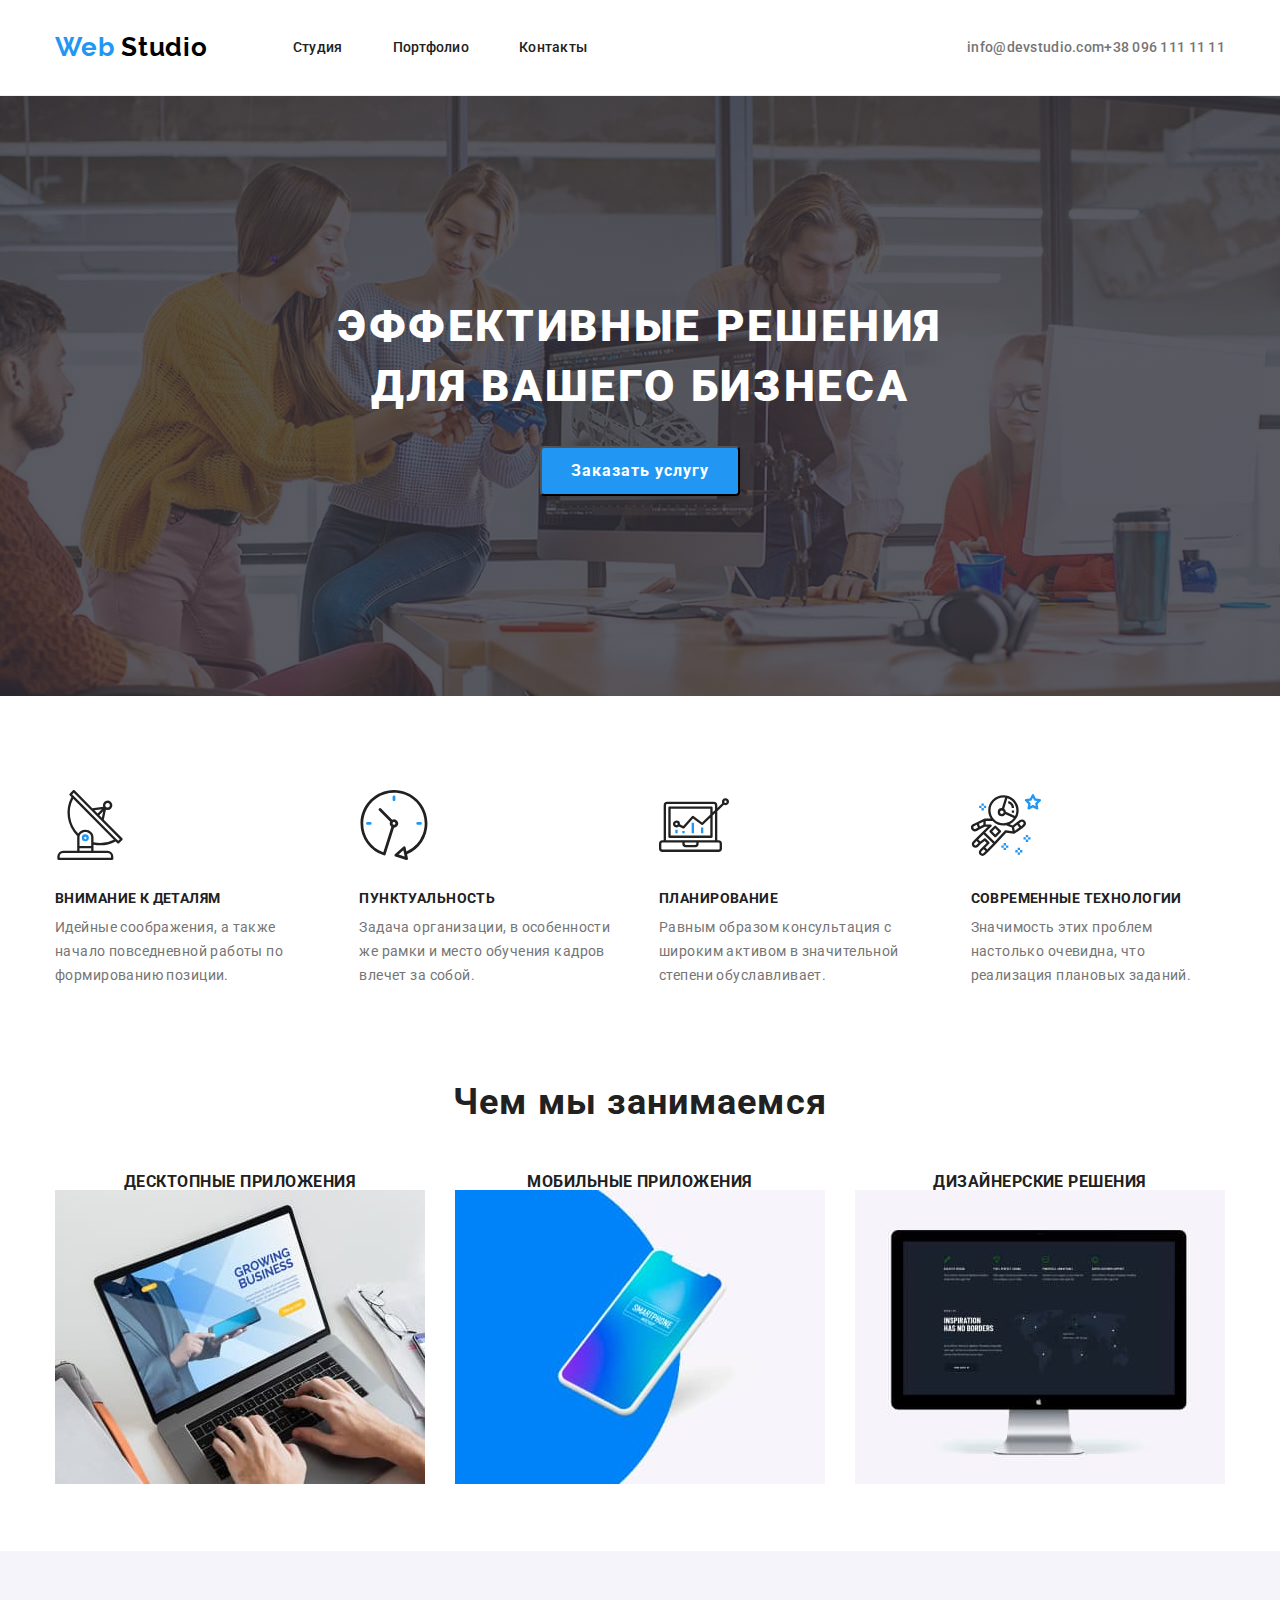
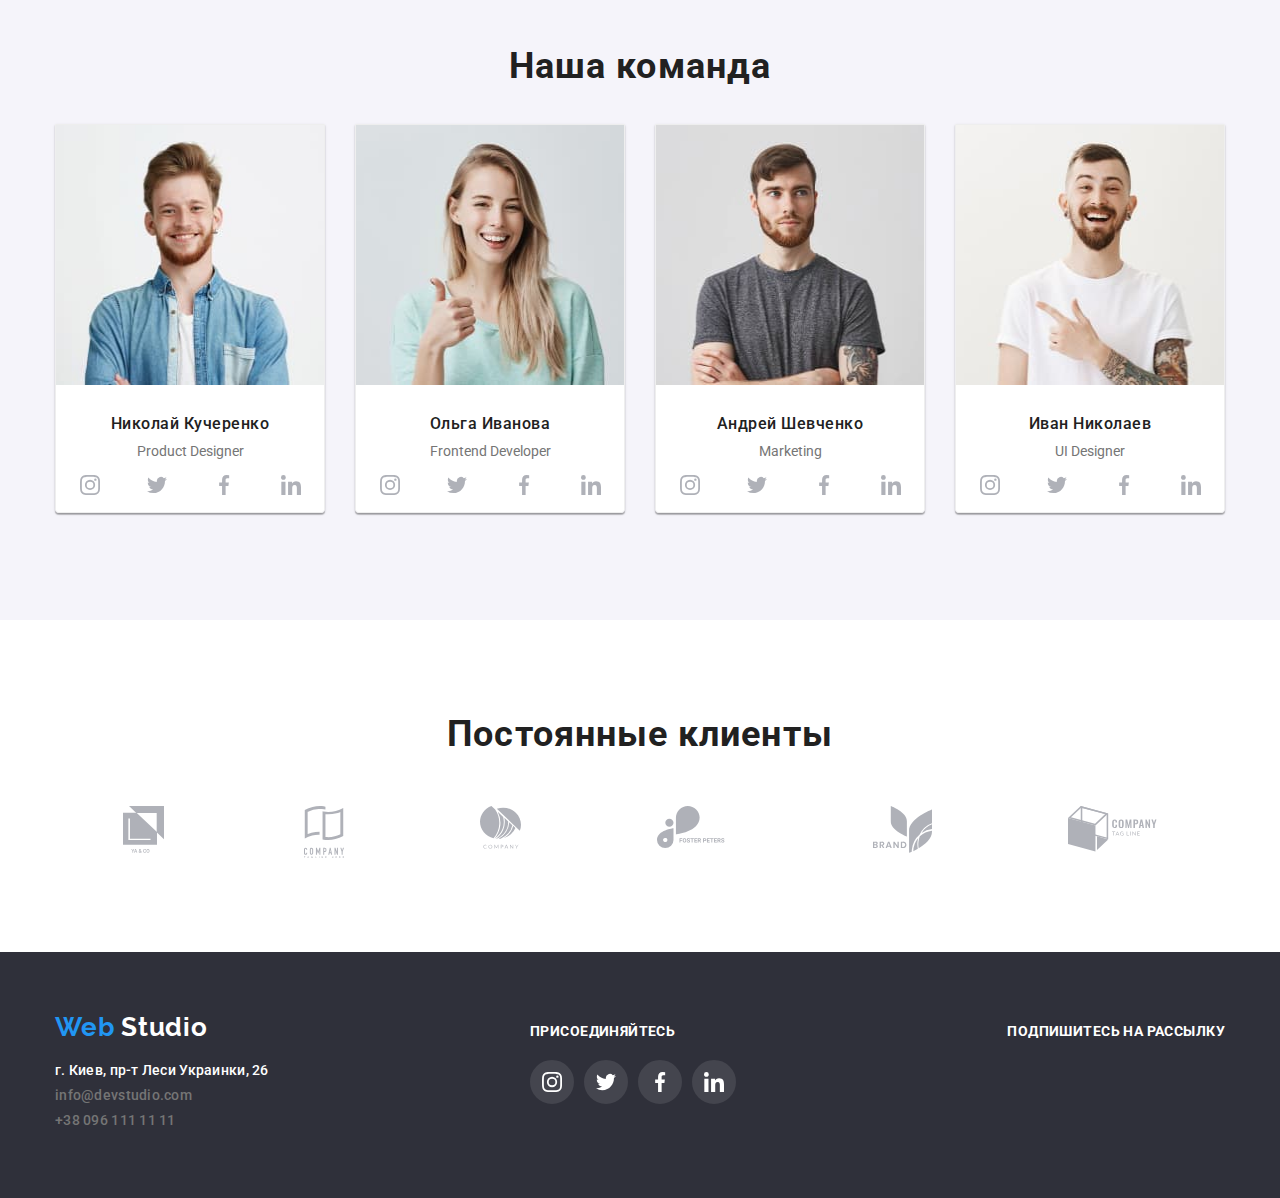
==== index.html @ 2ee42833 "оптимизация значков" ====
<!DOCTYPE html>
<html lang="ru">

<head>
    <meta charset="UTF-8">
    <meta name="viewport" content="width=device-width, initial-scale=1.0">
    <title>Web Studio</title>
    <link rel="stylesheet" href="./css/normalize.css">
    <link rel="stylesheet" href="./css/style.css">
    <link href="https://fonts.googleapis.com/css2?family=Roboto:wght@400;500;700&display=swap" rel="stylesheet">

</head>

<body>

    <!--Хедер-->
    <header class="header">
        <div class="container">
            <nav class="navigation">

                <a class="logo-link-header link" href="./index.html">Web<span class="logo-studio-header">
                        Studio</span></a>

                <ul class="navigation-list list">
                    <li class="navigation-list-item">
                        <a class="navigation-list-link link" href="">Студия</a>
                    </li>
                    <li class="navigation-list-item">
                        <a class="navigation-list-link link" href="./portfolio.html">Портфолио</a>
                    </li>
                    <li class="navigation-list-item">
                        <a class="navigation-list-link link" href="">Контакты</a>
                    </li>
                </ul>
            </nav>


            <div class="header-contacts">
                <address class="address">
                    <ul class="header-address list">
                        <li class="mail-link-block">
                            <a class="company-mail-header link" href="mailto:info@devstudio.com">info@devstudio.com
                            </a>
                        </li>
                        <li class="phone-link-block">
                            <a class="company-phone-header link" href="tel:+380961111111">+38 096 111 11 11
                            </a>
                        </li>
                    </ul>
                </address>
            </div>
        </div>
    </header>

    <main>

        <!--Герой-->
        <section class="hero">
            <div class="container">
                <h1 class="hero-title">Эффективные решения<br>для вашего бизнеса</h1>
                <div class="hero-button">
                    <button class="button">Заказать услугу</button>
                </div>
            </div>
        </section>

        <!--Преимущества-->
        <section class="advantages">
            <div class="container">
                <h2 hidden>Наши преимущества</h2>
                <ul class="advantages-list list">
                    <li class="advantages-list-item">
                        <img class="advantages-image" src="./images/icons/advantage-1.svg" alt="картинка 1">
                        <h3 class="advantage-name">Внимание к деталям</h3>
                        <p class="advantage-description">Идейные соображения, а также начало повседневной работы по
                            формированию позиции.</p>
                    </li>
                    <li class="advantages-list-item list">
                        <img class="advantages-image" src="./images/icons/advantage-2.svg" alt="картинка 2">
                        <h3 class="advantage-name">Пунктуальность</h3>
                        <p class="advantage-description">Задача организации, в особенности же рамки и место обучения
                            кадров влечет за собой.</p>
                    </li>
                    <li class="advantages-list-item list">
                        <img class="advantages-image" src="./images/icons/advantage-3.svg" alt="картинка 3">
                        <h3 class="advantage-name">Планирование</h3>
                        <p class="advantage-description">Равным образом консультация с широким активом в значительной
                            степени обуславливает.</p>
                    </li>
                    <li class="advantages-list-item list">
                        <img class="advantages-image" src="./images/icons/advantage-4.svg" alt="картинка 4">
                        <h3 class="advantage-name">Современные технологии</h3>
                        <p class="advantage-description">Значимость этих проблем настолько очевидна, что реализация
                            плановых заданий.</p>
                    </li>
                </ul>
            </div>

        </section>

        <!--Чем мы занимаемся-->
        <section class="activities">
            <div class="container">
                <h2 class="section-title">Чем мы занимаемся</h2>
                <ul class="activities-list list">
                    <li class="activities-list-item">
                        <h3 class="activities-list-item-name">Десктопные приложения</h3>
                        <img src="./images/activity-1.jpg" alt="Ноутбук" width="370" height="294">
                    </li>
                    <li class="activities-list-item">
                        <h3 class="activities-list-item-name">Мобильные приложения</h3>
                        <img src="./images/activity-2.jpg" alt="Смартфон" width="370" height="294">
                    </li>
                    <li class="activities-list-item">
                        <h3 class="activities-list-item-name">Дизайнерские решения</h3>
                        <img src="./images/activity-3.jpg" alt="Стационарный компьютер" width="370" height="294">
                    </li>
                </ul>
            </div>

        </section>

        <!--Наша команда-->
        <section class="team">
            <div class="container">
                <h2 class="section-title">Наша команда</h2>
                <ul class="team-members-list list">

                    <li class="team-member">
                        <div class="team-card-image">
                            <img class="team-member-image" src="./images/team-member-1.jpg" alt="фото члена команды"
                                width="270" height="260">
                        </div>
                        <div class="team-card-content">
                            <h3 class="team-member-name">Николай Кучеренко</h3>
                            <p class="team-member-position">Product Designer</p>
                            <ul class="team-member-social-links list">
                                <li class="team-member-social-links-item">
                                    <a href="" aria-label="Ссылка на профиль Инстаграм">
                                        <img class="team-member-social-link" src="./images/icons/instagram.svg"
                                            alt="Ссылка на профиль Инстаграм"></a>
                                </li>
                                <li class="team-member-social-links-item">
                                    <a href="" aria-label="Ссылка на профиль Твиттер">
                                        <img class="team-member-social-link" src="./images/icons/twitter.svg"
                                            alt="Ссылка на профиль Твиттер"></a>
                                </li>
                                <li class="team-member-social-links-item">
                                    <a href="" aria-label="Ссылка на профиль Фейсбук">
                                        <img class="team-member-social-link" src="./images/icons/facebook.svg"
                                            alt="Ссылка на профиль Фейсбук"></a>
                                </li>
                                <li class="team-member-social-links-item">
                                    <a href="" aria-label="Ссылка на профиль Линкедин">
                                        <img class="team-member-social-link" src="./images/icons/linkedin.svg"
                                            alt="Ссылка на профиль Линкедин"></a>
                                </li>
                            </ul>
                        </div>
                    </li>

                    <li class="team-member">
                        <div class="team-card-image">
                            <img class="team-member-image" src="./images/team-member-2.jpg" alt="фото члена команды"
                                width="270" height="260">
                        </div>
                        <div class="team-card-content">
                            <h3 class="team-member-name">Ольга Иванова</h3>
                            <p class="team-member-position">Frontend Developer</p>
                            <ul class="team-member-social-links list">
                                <li class="team-member-social-links-item">
                                    <a href="" aria-label="Ссылка на профиль Инстаграм">
                                        <img class="team-member-social-link" src="./images/icons/instagram.svg"
                                            alt="Ссылка на профиль Инстаграм"></a>
                                </li>
                                <li class="team-member-social-links-item">
                                    <a href="" aria-label="Ссылка на профиль Твиттер">
                                        <img class="team-member-social-link" src="./images/icons/twitter.svg"
                                            alt="Ссылка на профиль Твиттер"></a>
                                </li>
                                <li class="team-member-social-links-item">
                                    <a href="" aria-label="Ссылка на профиль Фейсбук">
                                        <img class="team-member-social-link" src="./images/icons/facebook.svg"
                                            alt="Ссылка на профиль Фейсбук"></a>
                                </li>
                                <li class="team-member-social-links-item">
                                    <a href="" aria-label="Ссылка на профиль Линкедин">
                                        <img class="team-member-social-link" src="./images/icons/linkedin.svg"
                                            alt="Ссылка на профиль Линкедин"></a>
                                </li>
                            </ul>
                        </div>
                    </li>

                    <li class="team-member">
                        <div class="team-card-image">
                            <img class="team-member-image" src="./images/team-member-3.jpg" alt="фото члена команды"
                                width="270" height="260">
                        </div>
                        <div class="team-card-content">
                            <h3 class="team-member-name">Андрей Шевченко</h3>
                            <p class="team-member-position">Marketing</p>
                            <ul class="team-member-social-links list">
                                <li class="team-member-social-links-item">
                                    <a href="" aria-label="Ссылка на профиль Инстаграм">
                                        <img class="team-member-social-link" src="./images/icons/instagram.svg"
                                            alt="Ссылка на профиль Инстаграм"></a>
                                </li>
                                <li class="team-member-social-links-item">
                                    <a href="" aria-label="Ссылка на профиль Твиттер">
                                        <img class="team-member-social-link" src="./images/icons/twitter.svg"
                                            alt="Ссылка на профиль Твиттер"></a>
                                </li>
                                <li class="team-member-social-links-item">
                                    <a href="" aria-label="Ссылка на профиль Фейсбук">
                                        <img class="team-member-social-link" src="./images/icons/facebook.svg"
                                            alt="Ссылка на профиль Фейсбук"></a>
                                </li>
                                <li class="team-member-social-links-item">
                                    <a href="" aria-label="Ссылка на профиль Линкедин">
                                        <img class="team-member-social-link" src="./images/icons/linkedin.svg"
                                            alt="Ссылка на профиль Линкедин"></a>
                                </li>
                            </ul>
                        </div>
                    </li>

                    <li class="team-member">
                        <div class="team-card-image">
                            <img class="team-member-image" src="./images/team-member-4.jpg" alt="фото члена команды"
                                width="270" height="260">
                        </div>
                        <div class="team-card-content">
                            <h3 class="team-member-name">Иван Николаев</h3>
                            <p class="team-member-position">UI Designer</p>
                            <ul class="team-member-social-links list">
                                <li class="team-member-social-links-item">
                                    <a class="team-member-social-link" href="" aria-label="Ссылка на профиль Инстаграм">
                                        <img src="./images/icons/instagram.svg" alt="Ссылка на профиль Инстаграм"></a>
                                </li>
                                <li class="team-member-social-links-item">
                                    <a class="team-member-social-link" href="" aria-label="Ссылка на профиль Твиттер">
                                        <img src="./images/icons/twitter.svg" alt="Ссылка на профиль Твиттер"></a>
                                </li>
                                <li class="team-member-social-links-item">
                                    <a class="team-member-social-link" href="" aria-label="Ссылка на профиль Фейсбук">
                                        <img src="./images/icons/facebook.svg" alt="Ссылка на профиль Фейсбук"></a>
                                </li>
                                <li class="team-member-social-links-item">
                                    <a class="team-member-social-link" href="" aria-label="Ссылка на профиль Линкедин">
                                        <img src="./images/icons/linkedin.svg" alt="Ссылка на профиль Линкедин"></a>
                                </li>
                            </ul>
                        </div>

                    </li>
                </ul>
            </div>

        </section>

        <!--Постоянные клиенты-->
        <section class="clients">
            <div class="container">
                <h2 class="section-title">Постоянные клиенты</h2>
                <ul class="clients-list list">
                    <li class="clients-list-item">
                        <a class="client-logo-link" href="" aria-label="логотип компании-клиента">
                            <img class="client-logo" src="./images/icons/logo-1.svg" alt="лого 1">
                        </a>
                    </li>
                    <li class="clients-list-item">
                        <a class="client-logo-link" href="" aria-label="логотип компании-клиента">
                            <img class="client-logo" src="./images/icons/logo-2.svg" alt="лого 2">
                        </a>
                    </li>
                    <li class="clients-list-item">
                        <a class="client-logo-link" href="" aria-label="логотип компании-клиента">
                            <img class="client-logo" src="./images/icons/logo-3.svg" alt="лого 3">
                        </a>
                    </li>
                    <li class="clients-list-item">
                        <a class="client-logo-link" href="" aria-label="логотип компании-клиента">
                            <img class="client-logo" src="./images/icons/logo-4.svg" alt="лого 4">
                        </a>
                    </li>
                    <li class="clients-list-item">
                        <a class="client-logo-link" href="" aria-label="логотип компании-клиента">
                            <img class="client-logo" src="./images/icons/logo-5.svg" alt="лого 5">
                        </a>
                    </li>
                    <li class="clients-list-item">
                        <a class="client-logo-link" href="" aria-label="логотип компании-клиента">
                            <img class="client-logo" src="./images/icons/logo-6.svg" alt="лого 6">
                        </a>
                    </li>
                </ul>
            </div>

        </section>

    </main>

    <footer>
        <!--Контакты-->
        <section class="footer">
            <div class="container">
                <h2 hidden>Контакты</h2>
                <div class="footer-contacts">
                    <a class="logo-link-footer link" href="./index.html">Web<span class="logo-studio-footer">
                            Studio</span></a>
                    <address class="address">
                        <ul class="list">
                            <li>
                                <a class="company-address link" href="https://goo.gl/maps/VdEKPKN24WeTXLv36"
                                    target="_blank">г. Киев, пр-т Леси Украинки, 26</a>
                            </li>
                            <li>
                                <a class="company-mail-footer link" href="mailto:info@devstudio.com">info@devstudio.com
                                </a>
                            </li>
                            <li>
                                <a class="company-phone-footer link" href="tel:+380961111111">+38 096 111 11 11
                                </a>
                            </li>
                        </ul>
                    </address>
                </div>

                <div class="footer-join">
                    <b class="join">Присоединяйтесь</b>
                    <ul class="join-links-list list">
                        <li class="join-links-item">
                            <a class="join-logo-link" href=""><img class="join-logo-image"
                                    src="./images/icons/instagram-footer.svg" alt="Ссылка на профиль Инстаграм"></a>
                        </li>
                        <li class="join-links-item">
                            <a class="join-logo-link" href=""><img class="join-logo-image"
                                    src="./images/icons/twitter-footer.svg" alt="Ссылка на профиль Твиттер"></a>
                        </li>
                        <li class="join-links-item">
                            <a class="join-logo-link" href=""><img class="join-logo-image"
                                    src="./images/icons/facebook-footer.svg" alt="Ссылка на профиль Фейсбук"></a>
                        </li>
                        <li class="join-links-item">
                            <a class="join-logo-link" href=""><img class="join-logo-image"
                                    src="./images/icons/linkedin-footer.svg" alt="Ссылка на профиль Линкедин"></a>
                        </li>
                    </ul>
                </div>

                <div class="footer-subscribe">
                    <b class="subscribe">Подпишитесь на рассылку</b>
                </div>
            </div>

        </section>
    </footer>

</body>

</html>
---- css/style.css ----
/*
цвет текста
color: #000000; черный для лого
color: #212121; почти черный
color: #FFFFFF; белый
color: #2196F3; голубой
color: #757575; серый

цвет фона
background: #FFFFFF; белый
background: #F5F4FA; серый
background: #2F303A; темный
*/
@font-face {
  font-family: 'Raleway';
  font-style: normal;
  font-weight: 700;
  src: local('Raleway Bold'), local('Raleway-Bold'),
       url('../fonts/raleway-v16-latin-700.woff2') format('woff2'), /* Chrome 26+, Opera 23+, Firefox 39+ */
       url('../fonts/raleway-v16-latin-700.woff') format('woff'); /* Chrome 6+, Firefox 3.6+, IE 9+, Safari 5.1+ */
}
:root {
    --main-font: "Roboto", sans-serif;
    --secondary-font: "Raleway", sans-serif;
    --section-title-color: #212121;
    --accent-color: #2196F3;
    --accent-text: #FFFFFF;
    --logo-studio-header: #000000;
    --description-text-color: #757575;
    --title-text-color: #212121;
    --background-dark-color: #2F303A;
    --background-grey-color: #F5F4FA;
}
body {
    background-color: #ffffff;
    font-family: var(--main-font);
    font-size: 14px;
}
.link {
    text-decoration: none;
}
.list {
    list-style: none;
    padding-left: 0;
    padding-right: 0;
}
.section-title { /*универсальный заголовок секции*/
    font-weight: 700;
    font-size: 36px;
    line-height: 1.16;
    text-align: center;
    letter-spacing: 0.03em;
    color: var(--section-title-color);
}
.container {
    width: 1170px;
    padding-left: 15px;
    padding-right: 15px;
    margin-left: auto;
    margin-right: auto;
}
ul, li, h1, h2, h3, h4, h5, h6, p {
    margin-top: 0;
    margin-bottom: 0;
}
img {
    display: block;
    max-width: 100%;
}

/*Хедер*/
.header {
    border-bottom: 1px solid #EEEEEE;
}
.logo-link-header {
    font-family: var(--secondary-font);
    font-weight: 700;
    font-size: 26px;
    line-height: 1.19;
    letter-spacing: 0.03em;
    color: var(--accent-color);

    margin-right: 85px;
}
.logo-studio-header {
    color: var(--logo-studio-header);
}
.company-mail-header,
.company-phone-header {
    font-weight: 500;
    font-size: 14px;
    font-style: normal;
    line-height: 1.14;
    letter-spacing: 0.02em;
    color: var(--description-text-color);
}
.header-address {
    display: flex;
}
.company-mail-header:hover, 
.company-mail-header:focus,
.company-phone-header:hover, 
.company-phone-header:focus {
    color: var(--accent-color);
}
.company-mail-header




.mail-link-block {
    margin-right: 31px;
}
.navigation-list-link {
    font-weight: 500;
    font-size: 14px;
    font-style: normal;
    line-height: 1.14;
    letter-spacing: 0.02em;
    color: var(--section-title-color);
}
.navigation-list-link:hover,
.navigation-list-link:focus {
    color: var(--accent-color);
}
.header .container {
    display: flex;
    align-items: center;
    justify-content: space-between;
}
.navigation-list {
    display: flex;
}
.navigation-list-item:not(:last-child) {
    margin-right: 50px;
}
.navigation {
    display: flex;
    align-items: center; 
}
.navigation a,
.header-address a {
    padding-top: 32px;
    padding-bottom: 32px;
}

/*Герой*/
.hero {
    /* outline: 1px solid #666; */

    background-image:
    linear-gradient(
        to bottom,
         rgba(47, 48, 58, 0.8),
         rgba(47, 48, 58, 0.8)
    ),
    url(../images/header-background.jpg);
    background-repeat: no-repeat;
    background-position: center;
    background-size: cover;
    /* max-width: 1600px; */
    padding-top: 200px;
    padding-bottom: 200px;

    text-align: center;
}
.hero-title {
    font-weight: 900;
    font-size: 44px;
    line-height: 60px;
    text-align: center;
    letter-spacing: 0.06em;
    text-transform: uppercase;
    color: var(--accent-text);
   
    margin-bottom: 30px;
}
.button {
    font-weight: 700;
    font-size: 16px;
    line-height: 1.87;
    letter-spacing: 0.06em;
    color: #FFFFFF;
    background-color: var(--accent-color);
    width: 200px;
    height: 50px;

    box-shadow: 0px 4px 4px rgba(0, 0, 0, 0.15);
    border-radius: 4px;
}

/*Преимущества*/
.advantages {
    /* outline: 1px solid #666; */

    padding-top: 94px;
    padding-bottom: 94px;
}
.advantage-name {
    font-weight: 700;
    font-size: 14px;
    line-height: 16px;
    letter-spacing: 0.03em;
    text-transform: uppercase;
    color: #212121;
}
.advantage-description {
    font-weight: 400;
    font-size: 14px;
    line-height: 1.71;
    letter-spacing: 0.03em;
    color: var(--description-text-color);
}
.advantages-list {
    display: flex;
    justify-content: center;
}
.advantages-list-item:not(:last-child) {
    margin-right: 30px;
}
.advantage-name {
    margin-top: 30px;
    margin-bottom: 10px;
}
.advantages-image {
    align-items: center;
}

/*Чем мы занимаемся*/
.activities {
    /* outline: 1px solid #666; */

    padding-top: 0;
    padding-bottom: 67px;
}
.activities-list {
    display: flex;
    justify-content: center;
}
.activities-list-item-name {
    font-weight: 700;
    font-size: 1.14;
    line-height: 16px;
    text-align: center;
    letter-spacing: 0.03em;
    text-transform: uppercase;
    color: #212121; /*изменить цвет потом*/
}
.activities .section-title {
    margin-bottom: 50px;
}
.activities-list-item:not(:last-child) {
    margin-right: 30px;
}

/*Наша команда*/
.team {
    background-color: var(--background-grey-color);

    padding-top: 94px;
    padding-bottom: 107px;
}
.team .section-title {
    font-weight: 700;
    font-size: 36px;
    line-height: 42px;
    text-align: center;
    letter-spacing: 0.03em;
    color: var(--title-text-color);

    margin-bottom: 37px;
}
.team-member {
    border: 1px solid #EEEEEE;
    border-bottom-right-radius: 4px;
    border-bottom-left-radius: 4px;
    overflow: hidden;
    box-shadow: 0px 2px 1px rgba(0, 0, 0, 0.2), 0px 1px 1px rgba(0, 0, 0, 0.14), 0px 1px 3px rgba(0, 0, 0, 0.12);
}
.team-card-content {
    background-color: #FFFFFF;
}
.team-member-name {
    font-weight: 500;
    font-size: 16px;
    line-height: 1.18;
    letter-spacing: 0.03em;
    color: var(--title-text-color);

    display: flex;
    justify-content: center;
}
.team-member-position {
    font-weight: 400;
    color: var(--description-text-color);
    margin-bottom: 16px;

    display: flex;
    justify-content: center;
}
.team-member-social-links {
    display: flex;
    justify-content: space-around;
    padding-bottom: 17px;
}
.team-member-social-link:hover,
.team-member-social-link:focus {
    color: var(--accent-color);
    /*почему не работает??*/
}
.team-members-list {
    display: flex;
    justify-content: center;
}
.team-member:not(:last-child) {
    margin-right: 30px;
}
.team-member-name {
    padding-top: 30px;
    margin-bottom: 10px;
}

/*Постоянные клиенты*/
.clients {
    padding-top: 94px;
    padding-bottom: 94px;
}
.clients-list {
    display: flex;
    justify-content: space-around;
}
.clients .section-title {
    margin-bottom: 50px;
}
.client-logo-link:hover,
.client-logo-link:focus {
    color: var(--accent-color);
} /*не работает*/

/*Контакты*/
.footer {
    padding-top: 60px;
    padding-bottom: 60px;
}
.company-address { /*адрес компании в футере*/
    font-weight: 500;
    font-size: 14px;
    font-style: normal;
    line-height: 1.14;
    letter-spacing: 0.02em;
    color: var(--accent-text);

    display: block;
    margin-bottom: 9px;
}
.company-mail-footer,
.company-phone-footer {
    font-weight: 500;
    font-size: 14px;
    font-style: normal;
    line-height: 1.14;
    letter-spacing: 0.02em;
    color: var(--description-text-color);

    display: block;
    margin-bottom: 9px;
}
.join,
.subscribe { /*присоединяйтесь, подпишитесь в футере*/
    font-weight: 700;
    font-size: 14px;
    line-height: 1.14;
    letter-spacing: 0.03em;
    text-transform: uppercase;
    color: var(--accent-text);

    display: block;
    margin-bottom: 20px;
}
.logo-link-footer { /*логотип в футере*/
    font-family: var(--secondary-font);
    font-weight: 700;
    font-size: 26px;
    line-height: 1.19;
    letter-spacing: 0.03em;
    color: var(--accent-color);

    display: block;
    margin-bottom: 20px;
}
.logo-studio-footer { /*белый цвет для слова studio*/
    color: #FFFFFF;
}
.footer .container {
    display: flex;
    align-items: baseline;
    justify-content: space-between;
}
.join-links-list {
    display: flex;
    justify-content: space-between;
}
.join-logo-image {
    color: var(-accent-text);

    margin-right: 10px;
}
.join-logo-link:not(last-child){
    margin-right: 10px;
}
.footer {
    background-color: var(--background-dark-color);
}












/*Портфолио*/
.portfolio {
    /* outline: 1px solid #666; */
    padding-top: 93px;
    padding-bottom: 94px;
}
.portfolio-button-list {
    display: flex;
    justify-content: center;

    margin-bottom: 50px;
}
.portfolio-button-list-item {
    font-weight: 500;
    font-size: 16px;
    line-height: 1.62;
    letter-spacing: 0.03em;
    color: var(--title-text-color);

    margin-right: 8px;
    outline: 2px black;
}
.portfolio-button-list-item:hover,
.portfolio-button-list-item:focus {
    color: var(--accent-text);
    background-color: var(--accent-color);
}
.portfolio-example-title {
    font-weight: 700;
    font-size: 18px;
    line-height: 2;
    letter-spacing: 0.06em;
    color: var(--title-text-color);
}
.portfolio-example-text {
    font-weight: 400;
    font-size: 16px;
    line-height: 30px;
    letter-spacing: 0.03em;
    color: var(--description-text-color);
}
.portfolio-example-list {
    display: flex;
    flex-wrap: wrap;
    justify-content: center;
}
.portfolio-example-list-item {
    margin-right: 30px;
    margin-bottom: 30px;
}
.portfolio-example-list-item:nth-child(3n) {
    margin-right: 0;
}
.portfolio-example-list-item:nth-child(n+6) {
    margin-bottom: 0;
}
.portfolio-card {
    border-top-right-radius: 5px;
    border-top-left-radius: 5px;
    overflow: hidden;
}
.portfolio-card-content {
    padding-top: 20px;
    padding-bottom: 20px;
    padding-left: 24px;
    padding-right: 24px;

    border: 1px solid #EEEEEE;
    border-bottom-right-radius: 5px;
    border-bottom-left-radius: 5px;
    overflow: hidden;
}
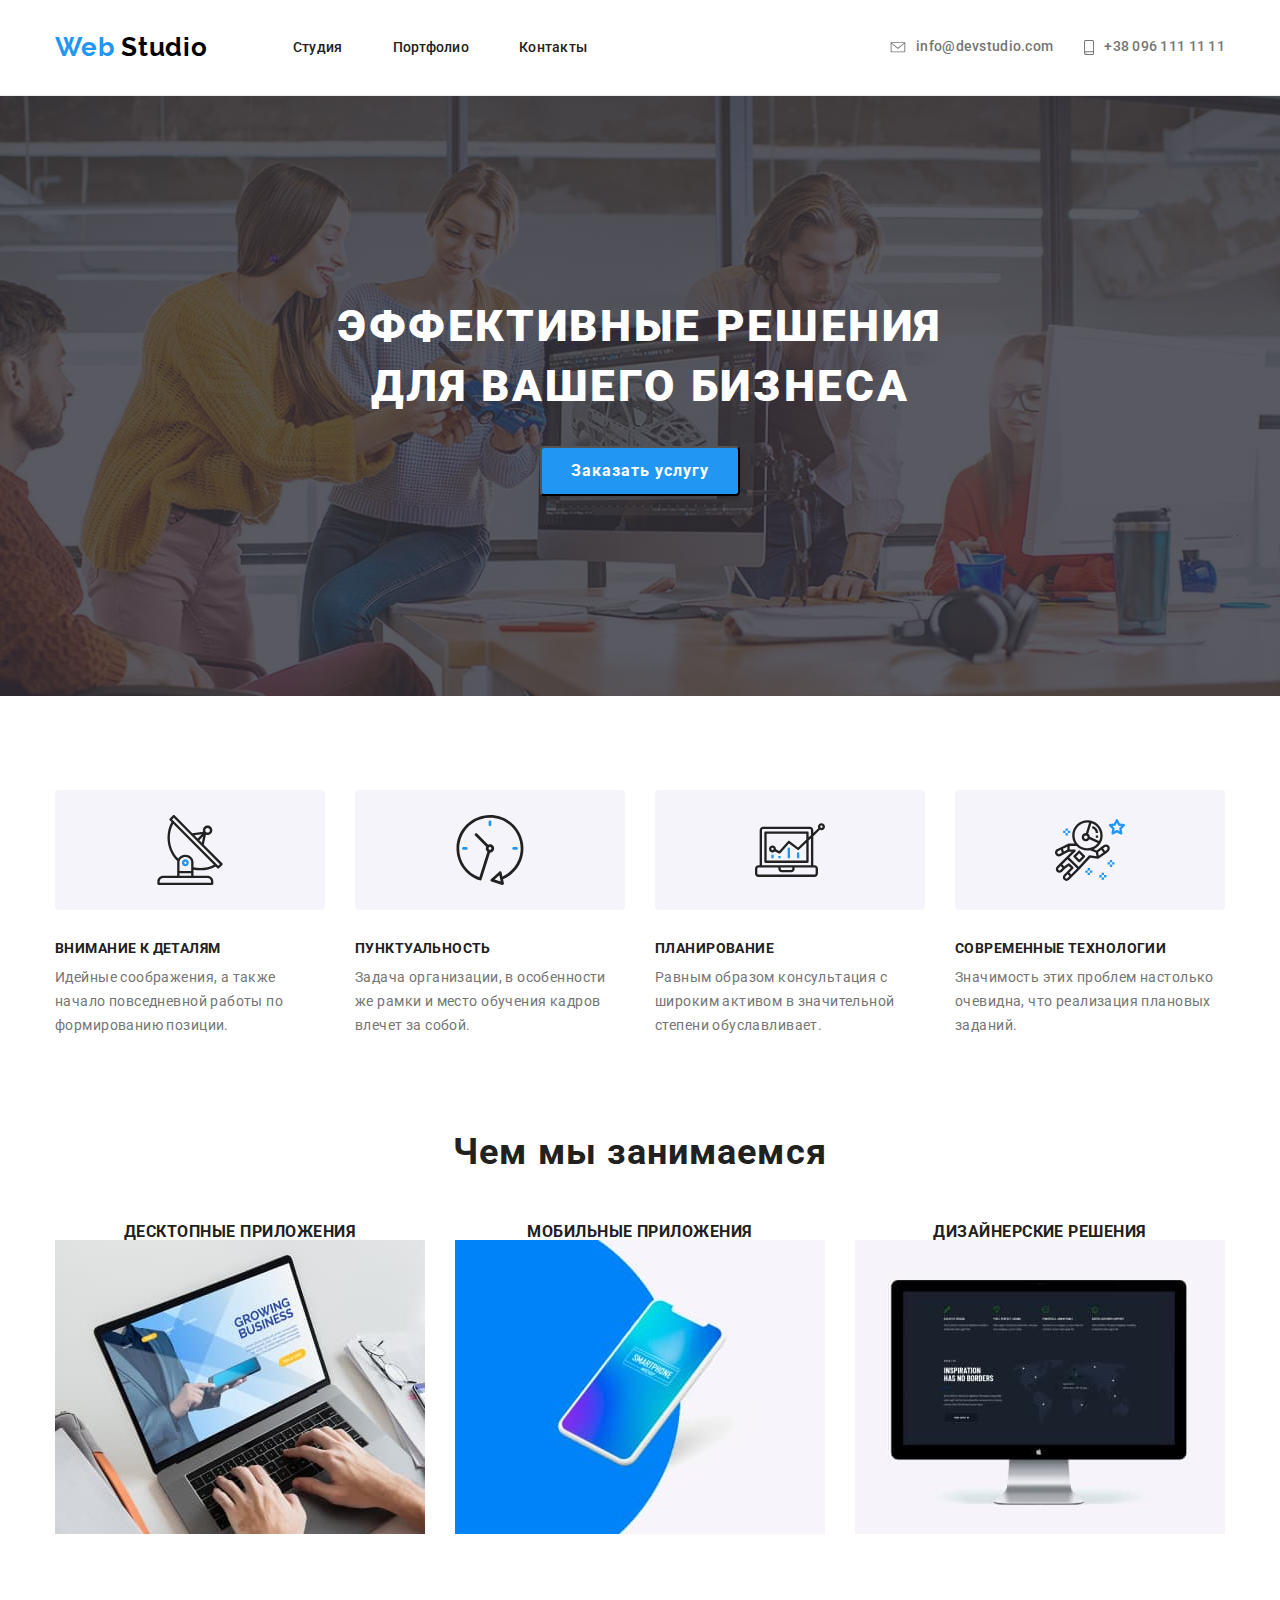
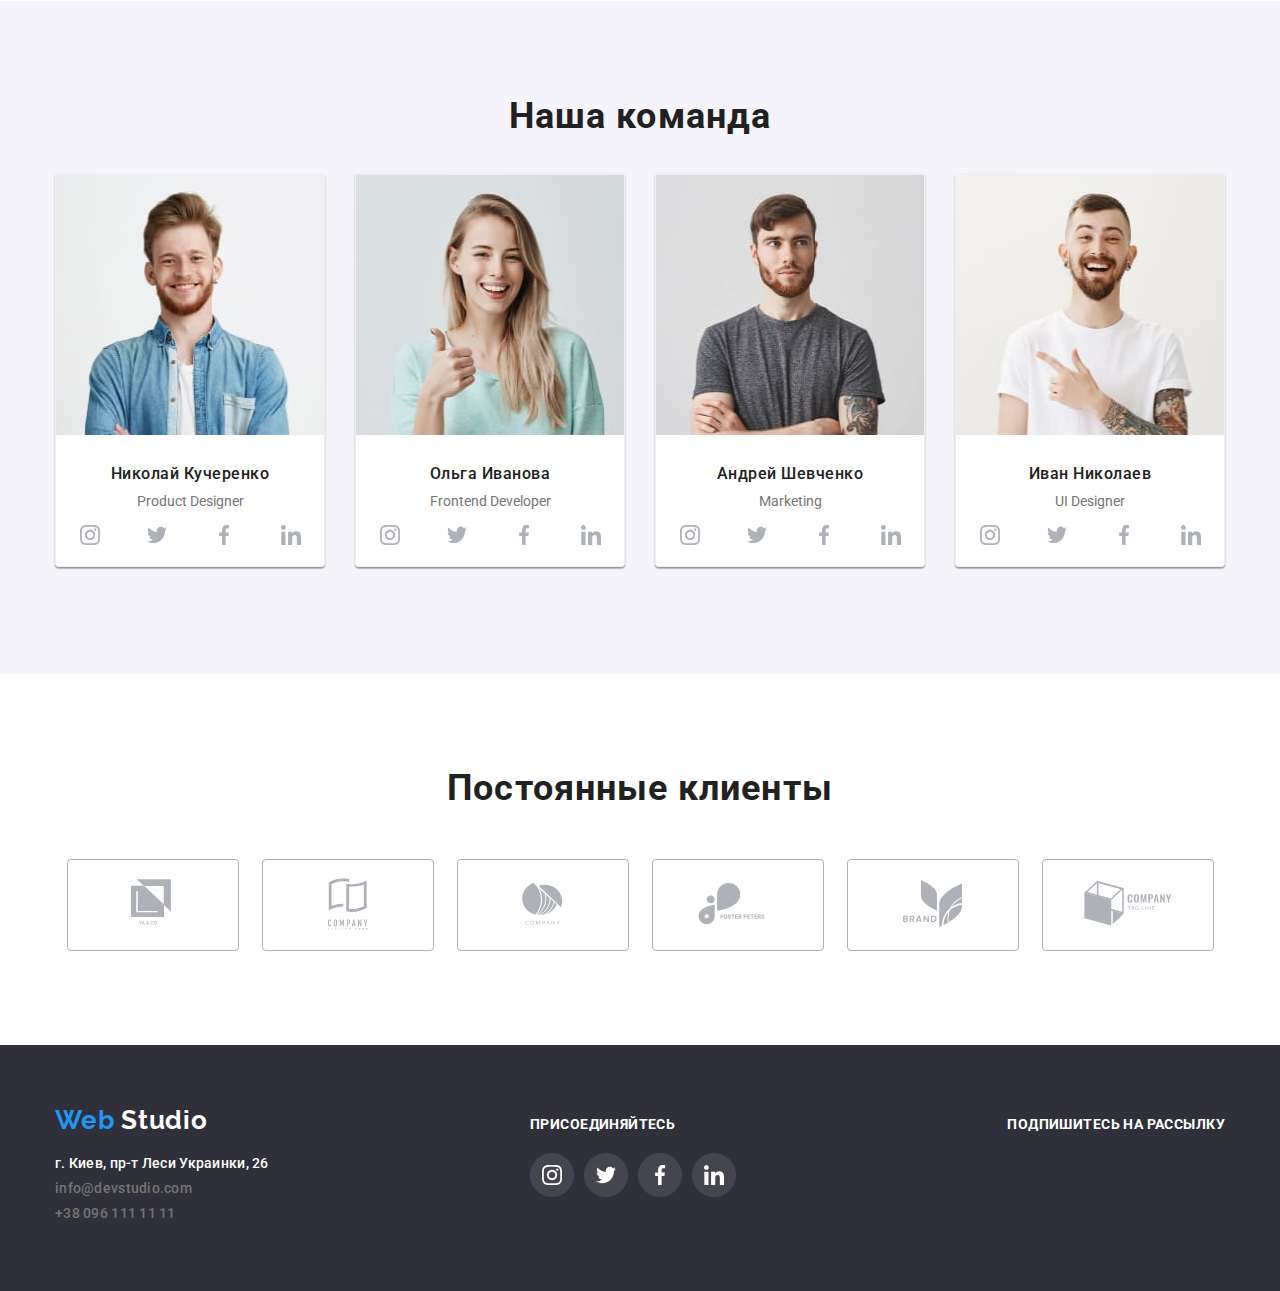
==== commit e313c380: "добавила svg иконки" ====
--- a/index.html
+++ b/index.html
@@ -2,361 +2,444 @@
 <html lang="ru">
 
 <head>
-    <meta charset="UTF-8">
-    <meta name="viewport" content="width=device-width, initial-scale=1.0">
-    <title>Web Studio</title>
-    <link rel="stylesheet" href="./css/normalize.css">
-    <link rel="stylesheet" href="./css/style.css">
-    <link href="https://fonts.googleapis.com/css2?family=Roboto:wght@400;500;700&display=swap" rel="stylesheet">
-
+  <meta charset="UTF-8" />
+  <meta name="viewport" content="width=device-width, initial-scale=1.0" />
+  <title>Web Studio</title>
+  <link rel="stylesheet" href="./css/normalize.css" />
+  <link rel="stylesheet" href="./css/style.css" />
+  <link href="https://fonts.googleapis.com/css2?family=Roboto:wght@400;500;700&display=swap" rel="stylesheet" />
 </head>
 
 <body>
-
-    <!--Хедер-->
-    <header class="header">
-        <div class="container">
-            <nav class="navigation">
-
-                <a class="logo-link-header link" href="./index.html">Web<span class="logo-studio-header">
-                        Studio</span></a>
-
-                <ul class="navigation-list list">
-                    <li class="navigation-list-item">
-                        <a class="navigation-list-link link" href="">Студия</a>
-                    </li>
-                    <li class="navigation-list-item">
-                        <a class="navigation-list-link link" href="./portfolio.html">Портфолио</a>
-                    </li>
-                    <li class="navigation-list-item">
-                        <a class="navigation-list-link link" href="">Контакты</a>
-                    </li>
-                </ul>
-            </nav>
-
-
-            <div class="header-contacts">
-                <address class="address">
-                    <ul class="header-address list">
-                        <li class="mail-link-block">
-                            <a class="company-mail-header link" href="mailto:info@devstudio.com">info@devstudio.com
-                            </a>
-                        </li>
-                        <li class="phone-link-block">
-                            <a class="company-phone-header link" href="tel:+380961111111">+38 096 111 11 11
-                            </a>
-                        </li>
-                    </ul>
-                </address>
-            </div>
+  <!--Хедер-->
+  <header class="header">
+    <div class="container">
+      <nav class="navigation">
+        <a class="logo-link-header link" href="./index.html">Web<span class="logo-studio-header"> Studio</span></a>
+
+        <ul class="navigation-list list">
+          <li class="navigation-list-item">
+            <a class="navigation-list-link link" href="">Студия</a>
+          </li>
+          <li class="navigation-list-item">
+            <a class="navigation-list-link link" href="./portfolio.html">Портфолио</a>
+          </li>
+          <li class="navigation-list-item">
+            <a class="navigation-list-link link" href="">Контакты</a>
+          </li>
+        </ul>
+      </nav>
+
+      <div class="header-contacts">
+        <address class="address">
+          <ul class="header-address list">
+            <li class="mail-link-block">
+              <a class="company-mail-header link" href="mailto:info@devstudio.com">
+                <svg class="company-mail-svg" width="16" height="11">
+                  <use class="envelope" href="./images/icons/symbol-defs.svg#envelope"></use>
+                </svg>
+                info@devstudio.com
+              </a>
+            </li>
+            <li class="phone-link-block">
+
+              <a class="company-phone-header link" href="tel:+380961111111">
+                <svg class="company-phone-svg" width="10" height="15">
+                  <use class="smartphone" href="./images/icons/symbol-defs.svg#smartphone"></use>
+                </svg>
+                +38 096 111 11 11
+              </a>
+            </li>
+          </ul>
+        </address>
+      </div>
+    </div>
+  </header>
+
+  <main>
+    <!--Герой-->
+    <section class="hero">
+      <div class="container">
+        <h1 class="hero-title">
+          Эффективные решения<br>для вашего бизнеса
+        </h1>
+        <div class="hero-button">
+          <button class="button">Заказать услугу</button>
         </div>
-    </header>
-
-    <main>
-
-        <!--Герой-->
-        <section class="hero">
-            <div class="container">
-                <h1 class="hero-title">Эффективные решения<br>для вашего бизнеса</h1>
-                <div class="hero-button">
-                    <button class="button">Заказать услугу</button>
-                </div>
-            </div>
-        </section>
-
-        <!--Преимущества-->
-        <section class="advantages">
-            <div class="container">
-                <h2 hidden>Наши преимущества</h2>
-                <ul class="advantages-list list">
-                    <li class="advantages-list-item">
-                        <img class="advantages-image" src="./images/icons/advantage-1.svg" alt="картинка 1">
-                        <h3 class="advantage-name">Внимание к деталям</h3>
-                        <p class="advantage-description">Идейные соображения, а также начало повседневной работы по
-                            формированию позиции.</p>
-                    </li>
-                    <li class="advantages-list-item list">
-                        <img class="advantages-image" src="./images/icons/advantage-2.svg" alt="картинка 2">
-                        <h3 class="advantage-name">Пунктуальность</h3>
-                        <p class="advantage-description">Задача организации, в особенности же рамки и место обучения
-                            кадров влечет за собой.</p>
-                    </li>
-                    <li class="advantages-list-item list">
-                        <img class="advantages-image" src="./images/icons/advantage-3.svg" alt="картинка 3">
-                        <h3 class="advantage-name">Планирование</h3>
-                        <p class="advantage-description">Равным образом консультация с широким активом в значительной
-                            степени обуславливает.</p>
-                    </li>
-                    <li class="advantages-list-item list">
-                        <img class="advantages-image" src="./images/icons/advantage-4.svg" alt="картинка 4">
-                        <h3 class="advantage-name">Современные технологии</h3>
-                        <p class="advantage-description">Значимость этих проблем настолько очевидна, что реализация
-                            плановых заданий.</p>
-                    </li>
-                </ul>
-            </div>
-
-        </section>
-
-        <!--Чем мы занимаемся-->
-        <section class="activities">
-            <div class="container">
-                <h2 class="section-title">Чем мы занимаемся</h2>
-                <ul class="activities-list list">
-                    <li class="activities-list-item">
-                        <h3 class="activities-list-item-name">Десктопные приложения</h3>
-                        <img src="./images/activity-1.jpg" alt="Ноутбук" width="370" height="294">
-                    </li>
-                    <li class="activities-list-item">
-                        <h3 class="activities-list-item-name">Мобильные приложения</h3>
-                        <img src="./images/activity-2.jpg" alt="Смартфон" width="370" height="294">
-                    </li>
-                    <li class="activities-list-item">
-                        <h3 class="activities-list-item-name">Дизайнерские решения</h3>
-                        <img src="./images/activity-3.jpg" alt="Стационарный компьютер" width="370" height="294">
-                    </li>
-                </ul>
-            </div>
-
-        </section>
-
-        <!--Наша команда-->
-        <section class="team">
-            <div class="container">
-                <h2 class="section-title">Наша команда</h2>
-                <ul class="team-members-list list">
-
-                    <li class="team-member">
-                        <div class="team-card-image">
-                            <img class="team-member-image" src="./images/team-member-1.jpg" alt="фото члена команды"
-                                width="270" height="260">
-                        </div>
-                        <div class="team-card-content">
-                            <h3 class="team-member-name">Николай Кучеренко</h3>
-                            <p class="team-member-position">Product Designer</p>
-                            <ul class="team-member-social-links list">
-                                <li class="team-member-social-links-item">
-                                    <a href="" aria-label="Ссылка на профиль Инстаграм">
-                                        <img class="team-member-social-link" src="./images/icons/instagram.svg"
-                                            alt="Ссылка на профиль Инстаграм"></a>
-                                </li>
-                                <li class="team-member-social-links-item">
-                                    <a href="" aria-label="Ссылка на профиль Твиттер">
-                                        <img class="team-member-social-link" src="./images/icons/twitter.svg"
-                                            alt="Ссылка на профиль Твиттер"></a>
-                                </li>
-                                <li class="team-member-social-links-item">
-                                    <a href="" aria-label="Ссылка на профиль Фейсбук">
-                                        <img class="team-member-social-link" src="./images/icons/facebook.svg"
-                                            alt="Ссылка на профиль Фейсбук"></a>
-                                </li>
-                                <li class="team-member-social-links-item">
-                                    <a href="" aria-label="Ссылка на профиль Линкедин">
-                                        <img class="team-member-social-link" src="./images/icons/linkedin.svg"
-                                            alt="Ссылка на профиль Линкедин"></a>
-                                </li>
-                            </ul>
-                        </div>
-                    </li>
-
-                    <li class="team-member">
-                        <div class="team-card-image">
-                            <img class="team-member-image" src="./images/team-member-2.jpg" alt="фото члена команды"
-                                width="270" height="260">
-                        </div>
-                        <div class="team-card-content">
-                            <h3 class="team-member-name">Ольга Иванова</h3>
-                            <p class="team-member-position">Frontend Developer</p>
-                            <ul class="team-member-social-links list">
-                                <li class="team-member-social-links-item">
-                                    <a href="" aria-label="Ссылка на профиль Инстаграм">
-                                        <img class="team-member-social-link" src="./images/icons/instagram.svg"
-                                            alt="Ссылка на профиль Инстаграм"></a>
-                                </li>
-                                <li class="team-member-social-links-item">
-                                    <a href="" aria-label="Ссылка на профиль Твиттер">
-                                        <img class="team-member-social-link" src="./images/icons/twitter.svg"
-                                            alt="Ссылка на профиль Твиттер"></a>
-                                </li>
-                                <li class="team-member-social-links-item">
-                                    <a href="" aria-label="Ссылка на профиль Фейсбук">
-                                        <img class="team-member-social-link" src="./images/icons/facebook.svg"
-                                            alt="Ссылка на профиль Фейсбук"></a>
-                                </li>
-                                <li class="team-member-social-links-item">
-                                    <a href="" aria-label="Ссылка на профиль Линкедин">
-                                        <img class="team-member-social-link" src="./images/icons/linkedin.svg"
-                                            alt="Ссылка на профиль Линкедин"></a>
-                                </li>
-                            </ul>
-                        </div>
-                    </li>
-
-                    <li class="team-member">
-                        <div class="team-card-image">
-                            <img class="team-member-image" src="./images/team-member-3.jpg" alt="фото члена команды"
-                                width="270" height="260">
-                        </div>
-                        <div class="team-card-content">
-                            <h3 class="team-member-name">Андрей Шевченко</h3>
-                            <p class="team-member-position">Marketing</p>
-                            <ul class="team-member-social-links list">
-                                <li class="team-member-social-links-item">
-                                    <a href="" aria-label="Ссылка на профиль Инстаграм">
-                                        <img class="team-member-social-link" src="./images/icons/instagram.svg"
-                                            alt="Ссылка на профиль Инстаграм"></a>
-                                </li>
-                                <li class="team-member-social-links-item">
-                                    <a href="" aria-label="Ссылка на профиль Твиттер">
-                                        <img class="team-member-social-link" src="./images/icons/twitter.svg"
-                                            alt="Ссылка на профиль Твиттер"></a>
-                                </li>
-                                <li class="team-member-social-links-item">
-                                    <a href="" aria-label="Ссылка на профиль Фейсбук">
-                                        <img class="team-member-social-link" src="./images/icons/facebook.svg"
-                                            alt="Ссылка на профиль Фейсбук"></a>
-                                </li>
-                                <li class="team-member-social-links-item">
-                                    <a href="" aria-label="Ссылка на профиль Линкедин">
-                                        <img class="team-member-social-link" src="./images/icons/linkedin.svg"
-                                            alt="Ссылка на профиль Линкедин"></a>
-                                </li>
-                            </ul>
-                        </div>
-                    </li>
-
-                    <li class="team-member">
-                        <div class="team-card-image">
-                            <img class="team-member-image" src="./images/team-member-4.jpg" alt="фото члена команды"
-                                width="270" height="260">
-                        </div>
-                        <div class="team-card-content">
-                            <h3 class="team-member-name">Иван Николаев</h3>
-                            <p class="team-member-position">UI Designer</p>
-                            <ul class="team-member-social-links list">
-                                <li class="team-member-social-links-item">
-                                    <a class="team-member-social-link" href="" aria-label="Ссылка на профиль Инстаграм">
-                                        <img src="./images/icons/instagram.svg" alt="Ссылка на профиль Инстаграм"></a>
-                                </li>
-                                <li class="team-member-social-links-item">
-                                    <a class="team-member-social-link" href="" aria-label="Ссылка на профиль Твиттер">
-                                        <img src="./images/icons/twitter.svg" alt="Ссылка на профиль Твиттер"></a>
-                                </li>
-                                <li class="team-member-social-links-item">
-                                    <a class="team-member-social-link" href="" aria-label="Ссылка на профиль Фейсбук">
-                                        <img src="./images/icons/facebook.svg" alt="Ссылка на профиль Фейсбук"></a>
-                                </li>
-                                <li class="team-member-social-links-item">
-                                    <a class="team-member-social-link" href="" aria-label="Ссылка на профиль Линкедин">
-                                        <img src="./images/icons/linkedin.svg" alt="Ссылка на профиль Линкедин"></a>
-                                </li>
-                            </ul>
-                        </div>
-
-                    </li>
-                </ul>
-            </div>
-
-        </section>
-
-        <!--Постоянные клиенты-->
-        <section class="clients">
-            <div class="container">
-                <h2 class="section-title">Постоянные клиенты</h2>
-                <ul class="clients-list list">
-                    <li class="clients-list-item">
-                        <a class="client-logo-link" href="" aria-label="логотип компании-клиента">
-                            <img class="client-logo" src="./images/icons/logo-1.svg" alt="лого 1">
-                        </a>
-                    </li>
-                    <li class="clients-list-item">
-                        <a class="client-logo-link" href="" aria-label="логотип компании-клиента">
-                            <img class="client-logo" src="./images/icons/logo-2.svg" alt="лого 2">
-                        </a>
-                    </li>
-                    <li class="clients-list-item">
-                        <a class="client-logo-link" href="" aria-label="логотип компании-клиента">
-                            <img class="client-logo" src="./images/icons/logo-3.svg" alt="лого 3">
-                        </a>
-                    </li>
-                    <li class="clients-list-item">
-                        <a class="client-logo-link" href="" aria-label="логотип компании-клиента">
-                            <img class="client-logo" src="./images/icons/logo-4.svg" alt="лого 4">
-                        </a>
-                    </li>
-                    <li class="clients-list-item">
-                        <a class="client-logo-link" href="" aria-label="логотип компании-клиента">
-                            <img class="client-logo" src="./images/icons/logo-5.svg" alt="лого 5">
-                        </a>
-                    </li>
-                    <li class="clients-list-item">
-                        <a class="client-logo-link" href="" aria-label="логотип компании-клиента">
-                            <img class="client-logo" src="./images/icons/logo-6.svg" alt="лого 6">
-                        </a>
-                    </li>
-                </ul>
-            </div>
-
-        </section>
-
-    </main>
-
-    <footer>
-        <!--Контакты-->
-        <section class="footer">
-            <div class="container">
-                <h2 hidden>Контакты</h2>
-                <div class="footer-contacts">
-                    <a class="logo-link-footer link" href="./index.html">Web<span class="logo-studio-footer">
-                            Studio</span></a>
-                    <address class="address">
-                        <ul class="list">
-                            <li>
-                                <a class="company-address link" href="https://goo.gl/maps/VdEKPKN24WeTXLv36"
-                                    target="_blank">г. Киев, пр-т Леси Украинки, 26</a>
-                            </li>
-                            <li>
-                                <a class="company-mail-footer link" href="mailto:info@devstudio.com">info@devstudio.com
-                                </a>
-                            </li>
-                            <li>
-                                <a class="company-phone-footer link" href="tel:+380961111111">+38 096 111 11 11
-                                </a>
-                            </li>
-                        </ul>
-                    </address>
-                </div>
-
-                <div class="footer-join">
-                    <b class="join">Присоединяйтесь</b>
-                    <ul class="join-links-list list">
-                        <li class="join-links-item">
-                            <a class="join-logo-link" href=""><img class="join-logo-image"
-                                    src="./images/icons/instagram-footer.svg" alt="Ссылка на профиль Инстаграм"></a>
-                        </li>
-                        <li class="join-links-item">
-                            <a class="join-logo-link" href=""><img class="join-logo-image"
-                                    src="./images/icons/twitter-footer.svg" alt="Ссылка на профиль Твиттер"></a>
-                        </li>
-                        <li class="join-links-item">
-                            <a class="join-logo-link" href=""><img class="join-logo-image"
-                                    src="./images/icons/facebook-footer.svg" alt="Ссылка на профиль Фейсбук"></a>
-                        </li>
-                        <li class="join-links-item">
-                            <a class="join-logo-link" href=""><img class="join-logo-image"
-                                    src="./images/icons/linkedin-footer.svg" alt="Ссылка на профиль Линкедин"></a>
-                        </li>
-                    </ul>
-                </div>
-
-                <div class="footer-subscribe">
-                    <b class="subscribe">Подпишитесь на рассылку</b>
-                </div>
-            </div>
-
-        </section>
-    </footer>
-
+      </div>
+    </section>
+
+    <!--Преимущества-->
+    <section class="advantages">
+      <div class="container">
+        <h2 hidden>Наши преимущества</h2>
+        <ul class="advantages-list list">
+          <li class="advantages-list-item list">
+            <div class="advantages-icon-div">
+              <svg class="advantage-link-icon">
+                <use href="./images/icons/symbol-defs.svg#advantage-1"></use>
+              </svg>
+            </div>
+            <h3 class="advantage-name">Внимание к деталям</h3>
+            <p class="advantage-description">
+              Идейные соображения, а также начало повседневной работы по
+              формированию позиции.
+            </p>
+          </li>
+
+
+          <li class="advantages-list-item list">
+            <div class="advantages-icon-div">
+              <svg class="advantage-link-icon">
+                <use href="./images/icons/symbol-defs.svg#advantage-2"></use>
+              </svg>
+            </div>
+            <h3 class="advantage-name">Пунктуальность</h3>
+            <p class="advantage-description">
+              Задача организации, в особенности же рамки и место обучения
+              кадров влечет за собой.
+            </p>
+          </li>
+
+          <li class="advantages-list-item list">
+            <div class="advantages-icon-div">
+              <svg class="advantage-link-icon">
+                <use href="./images/icons/symbol-defs.svg#advantage-3"></use>
+              </svg>
+            </div>
+            <h3 class="advantage-name">Планирование</h3>
+            <p class="advantage-description">
+              Равным образом консультация с широким активом в значительной
+              степени обуславливает.
+            </p>
+          </li>
+
+          <li class="advantages-list-item list">
+            <div class="advantages-icon-div">
+              <svg class="advantage-link-icon">
+                <use href="./images/icons/symbol-defs.svg#advantage-4"></use>
+              </svg>
+            </div>
+            <h3 class="advantage-name">Современные технологии</h3>
+            <p class="advantage-description">
+              Значимость этих проблем настолько очевидна, что реализация
+              плановых заданий.
+            </p>
+          </li>
+        </ul>
+      </div>
+    </section>
+
+    <!--Чем мы занимаемся-->
+    <section class="activities">
+      <div class="container">
+        <h2 class="section-title">Чем мы занимаемся</h2>
+        <ul class="activities-list list">
+          <li class="activities-list-item">
+            <h3 class="activities-list-item-name">Десктопные приложения</h3>
+            <img src="./images/activity-1.jpg" alt="Ноутбук" width="370" height="294" />
+          </li>
+          <li class="activities-list-item">
+            <h3 class="activities-list-item-name">Мобильные приложения</h3>
+            <img src="./images/activity-2.jpg" alt="Смартфон" width="370" height="294" />
+          </li>
+          <li class="activities-list-item">
+            <h3 class="activities-list-item-name">Дизайнерские решения</h3>
+            <img src="./images/activity-3.jpg" alt="Стационарный компьютер" width="370" height="294" />
+          </li>
+        </ul>
+      </div>
+    </section>
+
+    <!--Наша команда-->
+    <section class="team">
+      <div class="container">
+        <h2 class="section-title">Наша команда</h2>
+        <ul class="team-members-list list">
+          <li class="team-member">
+            <div class="team-card-image">
+              <img class="team-member-image" src="./images/team-member-1.jpg" alt="фото члена команды" width="270"
+                height="260" />
+            </div>
+            <div class="team-card-content">
+              <h3 class="team-member-name">Николай Кучеренко</h3>
+              <p class="team-member-position">Product Designer</p>
+              <ul class="team-member-social-links list">
+                <li class="team-member-social-links-item">
+                  <a href="" aria-label="Ссылка на профиль Инстаграм">
+                    <svg class="team-member-link-icon">
+                      <use href="./images/icons/symbol-defs.svg#instagram"></use>
+                    </svg>
+                  </a>
+                </li>
+                <li class="team-member-social-links-item">
+                  <a href="" aria-label="Ссылка на профиль Твиттер">
+                    <svg class="team-member-link-icon">
+                      <use href="./images/icons/symbol-defs.svg#twitter"></use>
+                    </svg>
+                  </a>
+                </li>
+                <li class="team-member-social-links-item">
+                  <a href="" aria-label="Ссылка на профиль Фейсбук">
+                    <svg class="team-member-link-icon">
+                      <use href="./images/icons/symbol-defs.svg#facebook"></use>
+                    </svg>
+                  </a>
+                </li>
+                <li class="team-member-social-links-item">
+                  <a href="" aria-label="Ссылка на профиль Линкедин">
+                    <svg class="team-member-link-icon">
+                      <use href="./images/icons/symbol-defs.svg#linkedin"></use>
+                    </svg>
+                  </a>
+                </li>
+              </ul>
+            </div>
+          </li>
+
+          <li class="team-member">
+            <div class="team-card-image">
+              <img class="team-member-image" src="./images/team-member-2.jpg" alt="фото члена команды" width="270"
+                height="260" />
+            </div>
+            <div class="team-card-content">
+              <h3 class="team-member-name">Ольга Иванова</h3>
+              <p class="team-member-position">Frontend Developer</p>
+              <ul class="team-member-social-links list">
+                <li class="team-member-social-links-item">
+                  <a href="" aria-label="Ссылка на профиль Инстаграм">
+                    <svg class="team-member-link-icon">
+                      <use href="./images/icons/symbol-defs.svg#instagram"></use>
+                    </svg>
+                  </a>
+                </li>
+                <li class="team-member-social-links-item">
+                  <a href="" aria-label="Ссылка на профиль Твиттер">
+                    <svg class="team-member-link-icon">
+                      <use href="./images/icons/symbol-defs.svg#twitter"></use>
+                    </svg>
+                  </a>
+                </li>
+                <li class="team-member-social-links-item">
+                  <a href="" aria-label="Ссылка на профиль Фейсбук">
+                    <svg class="team-member-link-icon">
+                      <use href="./images/icons/symbol-defs.svg#facebook"></use>
+                    </svg>
+                  </a>
+                </li>
+                <li class="team-member-social-links-item">
+                  <a href="" aria-label="Ссылка на профиль Линкедин">
+                    <svg class="team-member-link-icon">
+                      <use href="./images/icons/symbol-defs.svg#linkedin"></use>
+                    </svg>
+                  </a>
+                </li>
+              </ul>
+            </div>
+          </li>
+
+          <li class="team-member">
+            <div class="team-card-image">
+              <img class="team-member-image" src="./images/team-member-3.jpg" alt="фото члена команды" width="270"
+                height="260" />
+            </div>
+            <div class="team-card-content">
+              <h3 class="team-member-name">Андрей Шевченко</h3>
+              <p class="team-member-position">Marketing</p>
+              <ul class="team-member-social-links list">
+                <li class="team-member-social-links-item">
+                  <a href="" aria-label="Ссылка на профиль Инстаграм">
+                    <svg class="team-member-link-icon">
+                      <use href="./images/icons/symbol-defs.svg#instagram"></use>
+                    </svg>
+                  </a>
+                </li>
+                <li class="team-member-social-links-item">
+                  <a href="" aria-label="Ссылка на профиль Твиттер">
+                    <svg class="team-member-link-icon">
+                      <use href="./images/icons/symbol-defs.svg#twitter"></use>
+                    </svg>
+                  </a>
+                </li>
+                <li class="team-member-social-links-item">
+                  <a href="" aria-label="Ссылка на профиль Фейсбук">
+                    <svg class="team-member-link-icon">
+                      <use href="./images/icons/symbol-defs.svg#facebook"></use>
+                    </svg>
+                  </a>
+                </li>
+                <li class="team-member-social-links-item">
+                  <a href="" aria-label="Ссылка на профиль Линкедин">
+                    <svg class="team-member-link-icon">
+                      <use href="./images/icons/symbol-defs.svg#linkedin"></use>
+                    </svg>
+                  </a>
+                </li>
+              </ul>
+            </div>
+          </li>
+
+          <li class="team-member">
+            <div class="team-card-image">
+              <img class="team-member-image" src="./images/team-member-4.jpg" alt="фото члена команды" width="270"
+                height="260" />
+            </div>
+            <div class="team-card-content">
+              <h3 class="team-member-name">Иван Николаев</h3>
+              <p class="team-member-position">UI Designer</p>
+              <ul class="team-member-social-links list">
+                <li class="team-member-social-links-item">
+                  <a href="" aria-label="Ссылка на профиль Инстаграм">
+                    <svg class="team-member-link-icon">
+                      <use href="./images/icons/symbol-defs.svg#instagram"></use>
+                    </svg>
+                  </a>
+                </li>
+                <li class="team-member-social-links-item">
+                  <a href="" aria-label="Ссылка на профиль Твиттер">
+                    <svg class="team-member-link-icon">
+                      <use href="./images/icons/symbol-defs.svg#twitter"></use>
+                    </svg>
+                  </a>
+                </li>
+                <li class="team-member-social-links-item">
+                  <a href="" aria-label="Ссылка на профиль Фейсбук">
+                    <svg class="team-member-link-icon">
+                      <use href="./images/icons/symbol-defs.svg#facebook"></use>
+                    </svg>
+                  </a>
+                </li>
+                <li class="team-member-social-links-item">
+                  <a href="" aria-label="Ссылка на профиль Линкедин">
+                    <svg class="team-member-link-icon">
+                      <use href="./images/icons/symbol-defs.svg#linkedin"></use>
+                    </svg>
+                  </a>
+                </li>
+              </ul>
+            </div>
+          </li>
+        </ul>
+      </div>
+    </section>
+
+    <!--Постоянные клиенты-->
+    <section class="clients">
+      <div class="container">
+        <h2 class="section-title">Постоянные клиенты</h2>
+        <ul class="clients-list list">
+          <li class="clients-list-item">
+            <a class="client-logo-link" href="" aria-label="логотип компании-клиента">
+              <svg width="44" height="49">
+                <use href="./images/icons/symbol-defs.svg#logo-1"></use>
+              </svg>
+            </a>
+          </li>
+          <li class="clients-list-item">
+            <a class="client-logo-link" href="" aria-label="логотип компании-клиента">
+              <svg width="40" height="52">
+                <use href="./images/icons/symbol-defs.svg#logo-2"></use>
+              </svg>
+            </a>
+          </li>
+          <li class="clients-list-item">
+            <a class="client-logo-link" href="" aria-label="логотип компании-клиента">
+              <svg width="41" height="42">
+                <use href="./images/icons/symbol-defs.svg#logo-3"></use>
+              </svg>
+            </a>
+          </li>
+          <li class="clients-list-item">
+            <a class="client-logo-link" href="" aria-label="логотип компании-клиента">
+              <svg width="80" height="42">
+                <use href="./images/icons/symbol-defs.svg#logo-4"></use>
+              </svg>
+            </a>
+          </li>
+          <li class="clients-list-item">
+            <a class="client-logo-link" href="" aria-label="логотип компании-клиента">
+              <svg width="59" height="47">
+                <use href="./images/icons/symbol-defs.svg#logo-5"></use>
+              </svg>
+            </a>
+          </li>
+          <li class="clients-list-item">
+            <a class="client-logo-link" href="" aria-label="логотип компании-клиента">
+              <svg width="88" height="45">
+                <use href="./images/icons/symbol-defs.svg#logo-6"></use>
+              </svg>
+            </a>
+          </li>
+        </ul>
+      </div>
+    </section>
+  </main>
+
+  <footer>
+    <!--Контакты-->
+    <section class="footer">
+      <div class="container">
+        <h2 hidden>Контакты</h2>
+        <div class="footer-contacts">
+          <a class="logo-link-footer link" href="./index.html">Web<span class="logo-studio-footer"> Studio</span></a>
+          <address class="address">
+            <ul class="list">
+              <li>
+                <a class="company-address link" href="https://goo.gl/maps/VdEKPKN24WeTXLv36" target="_blank">г. Киев,
+                  пр-т Леси Украинки, 26</a>
+              </li>
+              <li>
+                <a class="company-mail-footer link" href="mailto:info@devstudio.com">info@devstudio.com
+                </a>
+              </li>
+              <li>
+                <a class="company-phone-footer link" href="tel:+380961111111">+38 096 111 11 11
+                </a>
+              </li>
+            </ul>
+          </address>
+        </div>
+
+        <div class="footer-join">
+          <b class="join">Присоединяйтесь</b>
+          <ul class="join-links-list list">
+            <li class="join-links-item">
+              <a class="join-logo-link" href="">
+                <svg width="44" height="44">
+                  <use href="./images/icons/symbol-defs.svg#instagram-footer"></use>
+                </svg>
+              </a>
+            </li>
+            <li class="join-links-item">
+              <a class="join-logo-link" href="">
+                <svg width="44" height="44">
+                  <use href="./images/icons/symbol-defs.svg#twitter-footer"></use>
+                </svg>
+              </a>
+            </li>
+            <li class="join-links-item">
+              <a class="join-logo-link" href="">
+                <svg width="44" height="44">
+                  <use href="./images/icons/symbol-defs.svg#facebook-footer"></use>
+                </svg>
+              </a>
+            </li>
+            <li class="join-links-item">
+              <a class="join-logo-link" href="">
+                <svg width="44" height="44">
+                  <use href="./images/icons/symbol-defs.svg#linkedin-footer"></use>
+                </svg>
+              </a>
+            </li>
+          </ul>
+        </div>
+
+        <div class="footer-subscribe">
+          <b class="subscribe">Подпишитесь на рассылку</b>
+        </div>
+      </div>
+    </section>
+  </footer>
 </body>
 
 </html>--- a/css/style.css
+++ b/css/style.css
@@ -12,486 +12,519 @@
 background: #2F303A; темный
 */
 @font-face {
-  font-family: 'Raleway';
+  font-family: "Raleway";
   font-style: normal;
   font-weight: 700;
-  src: local('Raleway Bold'), local('Raleway-Bold'),
-       url('../fonts/raleway-v16-latin-700.woff2') format('woff2'), /* Chrome 26+, Opera 23+, Firefox 39+ */
-       url('../fonts/raleway-v16-latin-700.woff') format('woff'); /* Chrome 6+, Firefox 3.6+, IE 9+, Safari 5.1+ */
+  src: local("Raleway Bold"), local("Raleway-Bold"),
+    url("../fonts/raleway-v16-latin-700.woff2") format("woff2"),
+    /* Chrome 26+, Opera 23+, Firefox 39+ */
+      url("../fonts/raleway-v16-latin-700.woff") format("woff"); /* Chrome 6+, Firefox 3.6+, IE 9+, Safari 5.1+ */
 }
 :root {
-    --main-font: "Roboto", sans-serif;
-    --secondary-font: "Raleway", sans-serif;
-    --section-title-color: #212121;
-    --accent-color: #2196F3;
-    --accent-text: #FFFFFF;
-    --logo-studio-header: #000000;
-    --description-text-color: #757575;
-    --title-text-color: #212121;
-    --background-dark-color: #2F303A;
-    --background-grey-color: #F5F4FA;
+  --main-font: "Roboto", sans-serif;
+  --secondary-font: "Raleway", sans-serif;
+  --section-title-color: #212121;
+  --accent-color: #2196f3;
+  --accent-text: #ffffff;
+  --logo-studio-header: #000000;
+  --description-text-color: #757575;
+  --title-text-color: #212121;
+  --background-dark-color: #2f303a;
+  --background-grey-color: #f5f4fa;
 }
 body {
-    background-color: #ffffff;
-    font-family: var(--main-font);
-    font-size: 14px;
+  background-color: #ffffff;
+  font-family: var(--main-font);
+  font-size: 14px;
 }
 .link {
-    text-decoration: none;
+  text-decoration: none;
 }
 .list {
-    list-style: none;
-    padding-left: 0;
-    padding-right: 0;
-}
-.section-title { /*универсальный заголовок секции*/
-    font-weight: 700;
-    font-size: 36px;
-    line-height: 1.16;
-    text-align: center;
-    letter-spacing: 0.03em;
-    color: var(--section-title-color);
+  list-style: none;
+  padding-left: 0;
+  padding-right: 0;
+}
+.section-title {
+  /*универсальный заголовок секции*/
+  font-weight: 700;
+  font-size: 36px;
+  line-height: 1.16;
+  text-align: center;
+  letter-spacing: 0.03em;
+  color: var(--section-title-color);
 }
 .container {
-    width: 1170px;
-    padding-left: 15px;
-    padding-right: 15px;
-    margin-left: auto;
-    margin-right: auto;
-}
-ul, li, h1, h2, h3, h4, h5, h6, p {
-    margin-top: 0;
-    margin-bottom: 0;
+  width: 1170px;
+  padding-left: 15px;
+  padding-right: 15px;
+  margin-left: auto;
+  margin-right: auto;
+}
+ul,
+li,
+h1,
+h2,
+h3,
+h4,
+h5,
+h6,
+p {
+  margin-top: 0;
+  margin-bottom: 0;
 }
 img {
-    display: block;
-    max-width: 100%;
+  display: block;
+  max-width: 100%;
 }
 
 /*Хедер*/
 .header {
-    border-bottom: 1px solid #EEEEEE;
+  border-bottom: 1px solid #eeeeee;
 }
 .logo-link-header {
-    font-family: var(--secondary-font);
-    font-weight: 700;
-    font-size: 26px;
-    line-height: 1.19;
-    letter-spacing: 0.03em;
-    color: var(--accent-color);
-
-    margin-right: 85px;
+  font-family: var(--secondary-font);
+  font-weight: 700;
+  font-size: 26px;
+  line-height: 1.19;
+  letter-spacing: 0.03em;
+  color: var(--accent-color);
+
+  margin-right: 85px;
 }
 .logo-studio-header {
-    color: var(--logo-studio-header);
+  color: var(--logo-studio-header);
 }
 .company-mail-header,
 .company-phone-header {
-    font-weight: 500;
-    font-size: 14px;
-    font-style: normal;
-    line-height: 1.14;
-    letter-spacing: 0.02em;
-    color: var(--description-text-color);
+  font-weight: 500;
+  font-size: 14px;
+  font-style: normal;
+  line-height: 1.14;
+  letter-spacing: 0.02em;
+  color: var(--description-text-color);
+
+  display: flex;
+  align-items: center;
+}
+.company-mail-svg,
+.company-phone-svg {
+  margin-right: 10px;
 }
 .header-address {
-    display: flex;
-}
-.company-mail-header:hover, 
+  display: flex;
+}
+.company-mail-header:hover,
 .company-mail-header:focus,
-.company-phone-header:hover, 
+.company-phone-header:hover,
 .company-phone-header:focus {
-    color: var(--accent-color);
-}
-.company-mail-header
-
-
-
-
+  color: var(--accent-color);
+}
 .mail-link-block {
-    margin-right: 31px;
+  margin-right: 31px;
 }
 .navigation-list-link {
-    font-weight: 500;
-    font-size: 14px;
-    font-style: normal;
-    line-height: 1.14;
-    letter-spacing: 0.02em;
-    color: var(--section-title-color);
+  font-weight: 500;
+  font-size: 14px;
+  font-style: normal;
+  line-height: 1.14;
+  letter-spacing: 0.02em;
+  color: var(--section-title-color);
 }
 .navigation-list-link:hover,
 .navigation-list-link:focus {
-    color: var(--accent-color);
+  color: var(--accent-color);
 }
 .header .container {
-    display: flex;
-    align-items: center;
-    justify-content: space-between;
+  display: flex;
+  align-items: center;
+  justify-content: space-between;
 }
 .navigation-list {
-    display: flex;
+  display: flex;
 }
 .navigation-list-item:not(:last-child) {
-    margin-right: 50px;
+  margin-right: 50px;
 }
 .navigation {
-    display: flex;
-    align-items: center; 
+  display: flex;
+  align-items: center;
 }
 .navigation a,
 .header-address a {
-    padding-top: 32px;
-    padding-bottom: 32px;
+  padding-top: 32px;
+  padding-bottom: 32px;
 }
 
 /*Герой*/
 .hero {
-    /* outline: 1px solid #666; */
-
-    background-image:
-    linear-gradient(
-        to bottom,
-         rgba(47, 48, 58, 0.8),
-         rgba(47, 48, 58, 0.8)
+  /* outline: 1px solid #666; */
+
+  background-image: linear-gradient(
+      to bottom,
+      rgba(47, 48, 58, 0.8),
+      rgba(47, 48, 58, 0.8)
     ),
     url(../images/header-background.jpg);
-    background-repeat: no-repeat;
-    background-position: center;
-    background-size: cover;
-    /* max-width: 1600px; */
-    padding-top: 200px;
-    padding-bottom: 200px;
-
-    text-align: center;
+  background-repeat: no-repeat;
+  background-position: center;
+  background-size: cover;
+  /* max-width: 1600px; */
+  padding-top: 200px;
+  padding-bottom: 200px;
+
+  text-align: center;
 }
 .hero-title {
-    font-weight: 900;
-    font-size: 44px;
-    line-height: 60px;
-    text-align: center;
-    letter-spacing: 0.06em;
-    text-transform: uppercase;
-    color: var(--accent-text);
-   
-    margin-bottom: 30px;
+  font-weight: 900;
+  font-size: 44px;
+  line-height: 60px;
+  text-align: center;
+  letter-spacing: 0.06em;
+  text-transform: uppercase;
+  color: var(--accent-text);
+
+  margin-bottom: 30px;
 }
 .button {
-    font-weight: 700;
-    font-size: 16px;
-    line-height: 1.87;
-    letter-spacing: 0.06em;
-    color: #FFFFFF;
-    background-color: var(--accent-color);
-    width: 200px;
-    height: 50px;
-
-    box-shadow: 0px 4px 4px rgba(0, 0, 0, 0.15);
-    border-radius: 4px;
+  font-weight: 700;
+  font-size: 16px;
+  line-height: 1.87;
+  letter-spacing: 0.06em;
+  color: #ffffff;
+  background-color: var(--accent-color);
+  width: 200px;
+  height: 50px;
+
+  box-shadow: 0px 4px 4px rgba(0, 0, 0, 0.15);
+  border-radius: 4px;
 }
 
 /*Преимущества*/
 .advantages {
-    /* outline: 1px solid #666; */
-
-    padding-top: 94px;
-    padding-bottom: 94px;
+  /* outline: 1px solid #666; */
+
+  padding-top: 94px;
+  padding-bottom: 94px;
 }
 .advantage-name {
-    font-weight: 700;
-    font-size: 14px;
-    line-height: 16px;
-    letter-spacing: 0.03em;
-    text-transform: uppercase;
-    color: #212121;
+  font-weight: 700;
+  font-size: 14px;
+  line-height: 16px;
+  letter-spacing: 0.03em;
+  text-transform: uppercase;
+  color: #212121;
 }
 .advantage-description {
-    font-weight: 400;
-    font-size: 14px;
-    line-height: 1.71;
-    letter-spacing: 0.03em;
-    color: var(--description-text-color);
+  font-weight: 400;
+  font-size: 14px;
+  line-height: 1.71;
+  letter-spacing: 0.03em;
+  color: var(--description-text-color);
+}
+.advantage-link-icon {
+  width: 70px;
+  height: 70px;
+}
+  .advantages-icon-div {
+  width: 270px;
+  height: 120px;
+  background: #F5F4FA;
+  border-radius: 4px;
+
+  display: flex;
+  justify-content: center;
+  align-items: center;
 }
 .advantages-list {
-    display: flex;
-    justify-content: center;
+  display: flex;
+  justify-content: center;
 }
 .advantages-list-item:not(:last-child) {
-    margin-right: 30px;
+  margin-right: 30px;
 }
 .advantage-name {
-    margin-top: 30px;
-    margin-bottom: 10px;
-}
-.advantages-image {
-    align-items: center;
+  margin-top: 30px;
+  margin-bottom: 10px;
+}
+.link-icon {
+  fill: #2f303a;
 }
 
 /*Чем мы занимаемся*/
 .activities {
-    /* outline: 1px solid #666; */
-
-    padding-top: 0;
-    padding-bottom: 67px;
+  /* outline: 1px solid #666; */
+
+  padding-top: 0;
+  padding-bottom: 67px;
 }
 .activities-list {
-    display: flex;
-    justify-content: center;
+  display: flex;
+  justify-content: center;
 }
 .activities-list-item-name {
-    font-weight: 700;
-    font-size: 1.14;
-    line-height: 16px;
-    text-align: center;
-    letter-spacing: 0.03em;
-    text-transform: uppercase;
-    color: #212121; /*изменить цвет потом*/
+  font-weight: 700;
+  font-size: 1.14;
+  line-height: 16px;
+  text-align: center;
+  letter-spacing: 0.03em;
+  text-transform: uppercase;
+  color: #212121; /*изменить цвет потом*/
 }
 .activities .section-title {
-    margin-bottom: 50px;
+  margin-bottom: 50px;
 }
 .activities-list-item:not(:last-child) {
-    margin-right: 30px;
+  margin-right: 30px;
 }
 
 /*Наша команда*/
 .team {
-    background-color: var(--background-grey-color);
-
-    padding-top: 94px;
-    padding-bottom: 107px;
+  background-color: var(--background-grey-color);
+
+  padding-top: 94px;
+  padding-bottom: 107px;
 }
 .team .section-title {
-    font-weight: 700;
-    font-size: 36px;
-    line-height: 42px;
-    text-align: center;
-    letter-spacing: 0.03em;
-    color: var(--title-text-color);
-
-    margin-bottom: 37px;
+  font-weight: 700;
+  font-size: 36px;
+  line-height: 42px;
+  text-align: center;
+  letter-spacing: 0.03em;
+  color: var(--title-text-color);
+
+  margin-bottom: 37px;
 }
 .team-member {
-    border: 1px solid #EEEEEE;
-    border-bottom-right-radius: 4px;
-    border-bottom-left-radius: 4px;
-    overflow: hidden;
-    box-shadow: 0px 2px 1px rgba(0, 0, 0, 0.2), 0px 1px 1px rgba(0, 0, 0, 0.14), 0px 1px 3px rgba(0, 0, 0, 0.12);
+  border: 1px solid #eeeeee;
+  border-bottom-right-radius: 4px;
+  border-bottom-left-radius: 4px;
+  overflow: hidden;
+  box-shadow: 0px 2px 1px rgba(0, 0, 0, 0.2), 0px 1px 1px rgba(0, 0, 0, 0.14),
+    0px 1px 3px rgba(0, 0, 0, 0.12);
 }
 .team-card-content {
-    background-color: #FFFFFF;
+  background-color: #ffffff;
 }
 .team-member-name {
-    font-weight: 500;
-    font-size: 16px;
-    line-height: 1.18;
-    letter-spacing: 0.03em;
-    color: var(--title-text-color);
-
-    display: flex;
-    justify-content: center;
+  font-weight: 500;
+  font-size: 16px;
+  line-height: 1.18;
+  letter-spacing: 0.03em;
+  color: var(--title-text-color);
+
+  display: flex;
+  justify-content: center;
 }
 .team-member-position {
-    font-weight: 400;
-    color: var(--description-text-color);
-    margin-bottom: 16px;
-
-    display: flex;
-    justify-content: center;
+  font-weight: 400;
+  color: var(--description-text-color);
+  margin-bottom: 16px;
+
+  display: flex;
+  justify-content: center;
 }
 .team-member-social-links {
-    display: flex;
-    justify-content: space-around;
-    padding-bottom: 17px;
-}
-.team-member-social-link:hover,
-.team-member-social-link:focus {
-    color: var(--accent-color);
-    /*почему не работает??*/
+  display: flex;
+  justify-content: space-around;
+  padding-bottom: 17px;
+}
+.team-member-link-icon {
+  width: 20px;
+  height: 20px;
+}
+.team-member-link-icon:hover {
+  color: var(--accent-color);
 }
 .team-members-list {
-    display: flex;
-    justify-content: center;
+  display: flex;
+  justify-content: center;
 }
 .team-member:not(:last-child) {
-    margin-right: 30px;
+  margin-right: 30px;
 }
 .team-member-name {
-    padding-top: 30px;
-    margin-bottom: 10px;
+  padding-top: 30px;
+  margin-bottom: 10px;
 }
 
 /*Постоянные клиенты*/
 .clients {
-    padding-top: 94px;
-    padding-bottom: 94px;
+  padding-top: 94px;
+  padding-bottom: 94px;
 }
 .clients-list {
-    display: flex;
-    justify-content: space-around;
+  display: flex;
+  justify-content: space-around;
 }
 .clients .section-title {
-    margin-bottom: 50px;
-}
-.client-logo-link:hover,
-.client-logo-link:focus {
-    color: var(--accent-color);
-} /*не работает*/
+  margin-bottom: 50px;
+}
+.clients-list-item {
+  width: 170px;
+  height: 90px;
+  border: 1px solid #AFB1B8;
+  border-radius: 4px;
+  display: flex;
+}
+.clients-list-item:hover,
+.clients-list-item:focus {
+  color: var(--accent-color) /*не работает*/
+}
+.client-logo-link {
+  align-self: center;
+  margin-left: auto;
+  margin-right: auto;
+}
 
 /*Контакты*/
 .footer {
-    padding-top: 60px;
-    padding-bottom: 60px;
-}
-.company-address { /*адрес компании в футере*/
-    font-weight: 500;
-    font-size: 14px;
-    font-style: normal;
-    line-height: 1.14;
-    letter-spacing: 0.02em;
-    color: var(--accent-text);
-
-    display: block;
-    margin-bottom: 9px;
+  padding-top: 60px;
+  padding-bottom: 60px;
+}
+.company-address {
+  /*адрес компании в футере*/
+  font-weight: 500;
+  font-size: 14px;
+  font-style: normal;
+  line-height: 1.14;
+  letter-spacing: 0.02em;
+  color: var(--accent-text);
+
+  display: block;
+  margin-bottom: 9px;
 }
 .company-mail-footer,
 .company-phone-footer {
-    font-weight: 500;
-    font-size: 14px;
-    font-style: normal;
-    line-height: 1.14;
-    letter-spacing: 0.02em;
-    color: var(--description-text-color);
-
-    display: block;
-    margin-bottom: 9px;
+  font-weight: 500;
+  font-size: 14px;
+  font-style: normal;
+  line-height: 1.14;
+  letter-spacing: 0.02em;
+  color: var(--description-text-color);
+
+  display: block;
+  margin-bottom: 9px;
 }
 .join,
-.subscribe { /*присоединяйтесь, подпишитесь в футере*/
-    font-weight: 700;
-    font-size: 14px;
-    line-height: 1.14;
-    letter-spacing: 0.03em;
-    text-transform: uppercase;
-    color: var(--accent-text);
-
-    display: block;
-    margin-bottom: 20px;
-}
-.logo-link-footer { /*логотип в футере*/
-    font-family: var(--secondary-font);
-    font-weight: 700;
-    font-size: 26px;
-    line-height: 1.19;
-    letter-spacing: 0.03em;
-    color: var(--accent-color);
-
-    display: block;
-    margin-bottom: 20px;
-}
-.logo-studio-footer { /*белый цвет для слова studio*/
-    color: #FFFFFF;
+.subscribe {
+  /*присоединяйтесь, подпишитесь в футере*/
+  font-weight: 700;
+  font-size: 14px;
+  line-height: 1.14;
+  letter-spacing: 0.03em;
+  text-transform: uppercase;
+  color: var(--accent-text);
+
+  display: block;
+  margin-bottom: 20px;
+}
+.logo-link-footer {
+  /*логотип в футере*/
+  font-family: var(--secondary-font);
+  font-weight: 700;
+  font-size: 26px;
+  line-height: 1.19;
+  letter-spacing: 0.03em;
+  color: var(--accent-color);
+
+  display: block;
+  margin-bottom: 20px;
+}
+.logo-studio-footer {
+  /*белый цвет для слова studio*/
+  color: #ffffff;
 }
 .footer .container {
-    display: flex;
-    align-items: baseline;
-    justify-content: space-between;
+  display: flex;
+  align-items: baseline;
+  justify-content: space-between;
 }
 .join-links-list {
-    display: flex;
-    justify-content: space-between;
+  display: flex;
+  justify-content: space-between;
 }
 .join-logo-image {
-    color: var(-accent-text);
-
-    margin-right: 10px;
-}
-.join-logo-link:not(last-child){
-    margin-right: 10px;
+  color: var(-accent-text);
+
+  margin-right: 10px;
+}
+.join-logo-link:not(last-child) {
+  margin-right: 10px;
 }
 .footer {
-    background-color: var(--background-dark-color);
-}
-
-
-
-
-
-
-
-
-
-
-
+  background-color: var(--background-dark-color);
+}
 
 /*Портфолио*/
 .portfolio {
-    /* outline: 1px solid #666; */
-    padding-top: 93px;
-    padding-bottom: 94px;
+  /* outline: 1px solid #666; */
+  padding-top: 93px;
+  padding-bottom: 94px;
 }
 .portfolio-button-list {
-    display: flex;
-    justify-content: center;
-
-    margin-bottom: 50px;
+  display: flex;
+  justify-content: center;
+
+  margin-bottom: 50px;
 }
 .portfolio-button-list-item {
-    font-weight: 500;
-    font-size: 16px;
-    line-height: 1.62;
-    letter-spacing: 0.03em;
-    color: var(--title-text-color);
-
-    margin-right: 8px;
-    outline: 2px black;
+  font-weight: 500;
+  font-size: 16px;
+  line-height: 1.62;
+  letter-spacing: 0.03em;
+  color: var(--title-text-color);
+
+  margin-right: 8px;
+  outline: 2px black;
 }
 .portfolio-button-list-item:hover,
 .portfolio-button-list-item:focus {
-    color: var(--accent-text);
-    background-color: var(--accent-color);
+  color: var(--accent-text);
+  background-color: var(--accent-color);
 }
 .portfolio-example-title {
-    font-weight: 700;
-    font-size: 18px;
-    line-height: 2;
-    letter-spacing: 0.06em;
-    color: var(--title-text-color);
+  font-weight: 700;
+  font-size: 18px;
+  line-height: 2;
+  letter-spacing: 0.06em;
+  color: var(--title-text-color);
 }
 .portfolio-example-text {
-    font-weight: 400;
-    font-size: 16px;
-    line-height: 30px;
-    letter-spacing: 0.03em;
-    color: var(--description-text-color);
+  font-weight: 400;
+  font-size: 16px;
+  line-height: 30px;
+  letter-spacing: 0.03em;
+  color: var(--description-text-color);
 }
 .portfolio-example-list {
-    display: flex;
-    flex-wrap: wrap;
-    justify-content: center;
+  display: flex;
+  flex-wrap: wrap;
+  justify-content: center;
 }
 .portfolio-example-list-item {
-    margin-right: 30px;
-    margin-bottom: 30px;
+  margin-right: 30px;
+  margin-bottom: 30px;
 }
 .portfolio-example-list-item:nth-child(3n) {
-    margin-right: 0;
-}
-.portfolio-example-list-item:nth-child(n+6) {
-    margin-bottom: 0;
+  margin-right: 0;
+}
+.portfolio-example-list-item:nth-child(n + 6) {
+  margin-bottom: 0;
 }
 .portfolio-card {
-    border-top-right-radius: 5px;
-    border-top-left-radius: 5px;
-    overflow: hidden;
+  border-top-right-radius: 5px;
+  border-top-left-radius: 5px;
+  overflow: hidden;
 }
 .portfolio-card-content {
-    padding-top: 20px;
-    padding-bottom: 20px;
-    padding-left: 24px;
-    padding-right: 24px;
-
-    border: 1px solid #EEEEEE;
-    border-bottom-right-radius: 5px;
-    border-bottom-left-radius: 5px;
-    overflow: hidden;
-}+  padding-top: 20px;
+  padding-bottom: 20px;
+  padding-left: 24px;
+  padding-right: 24px;
+
+  border: 1px solid #eeeeee;
+  border-bottom-right-radius: 5px;
+  border-bottom-left-radius: 5px;
+  overflow: hidden;
+}
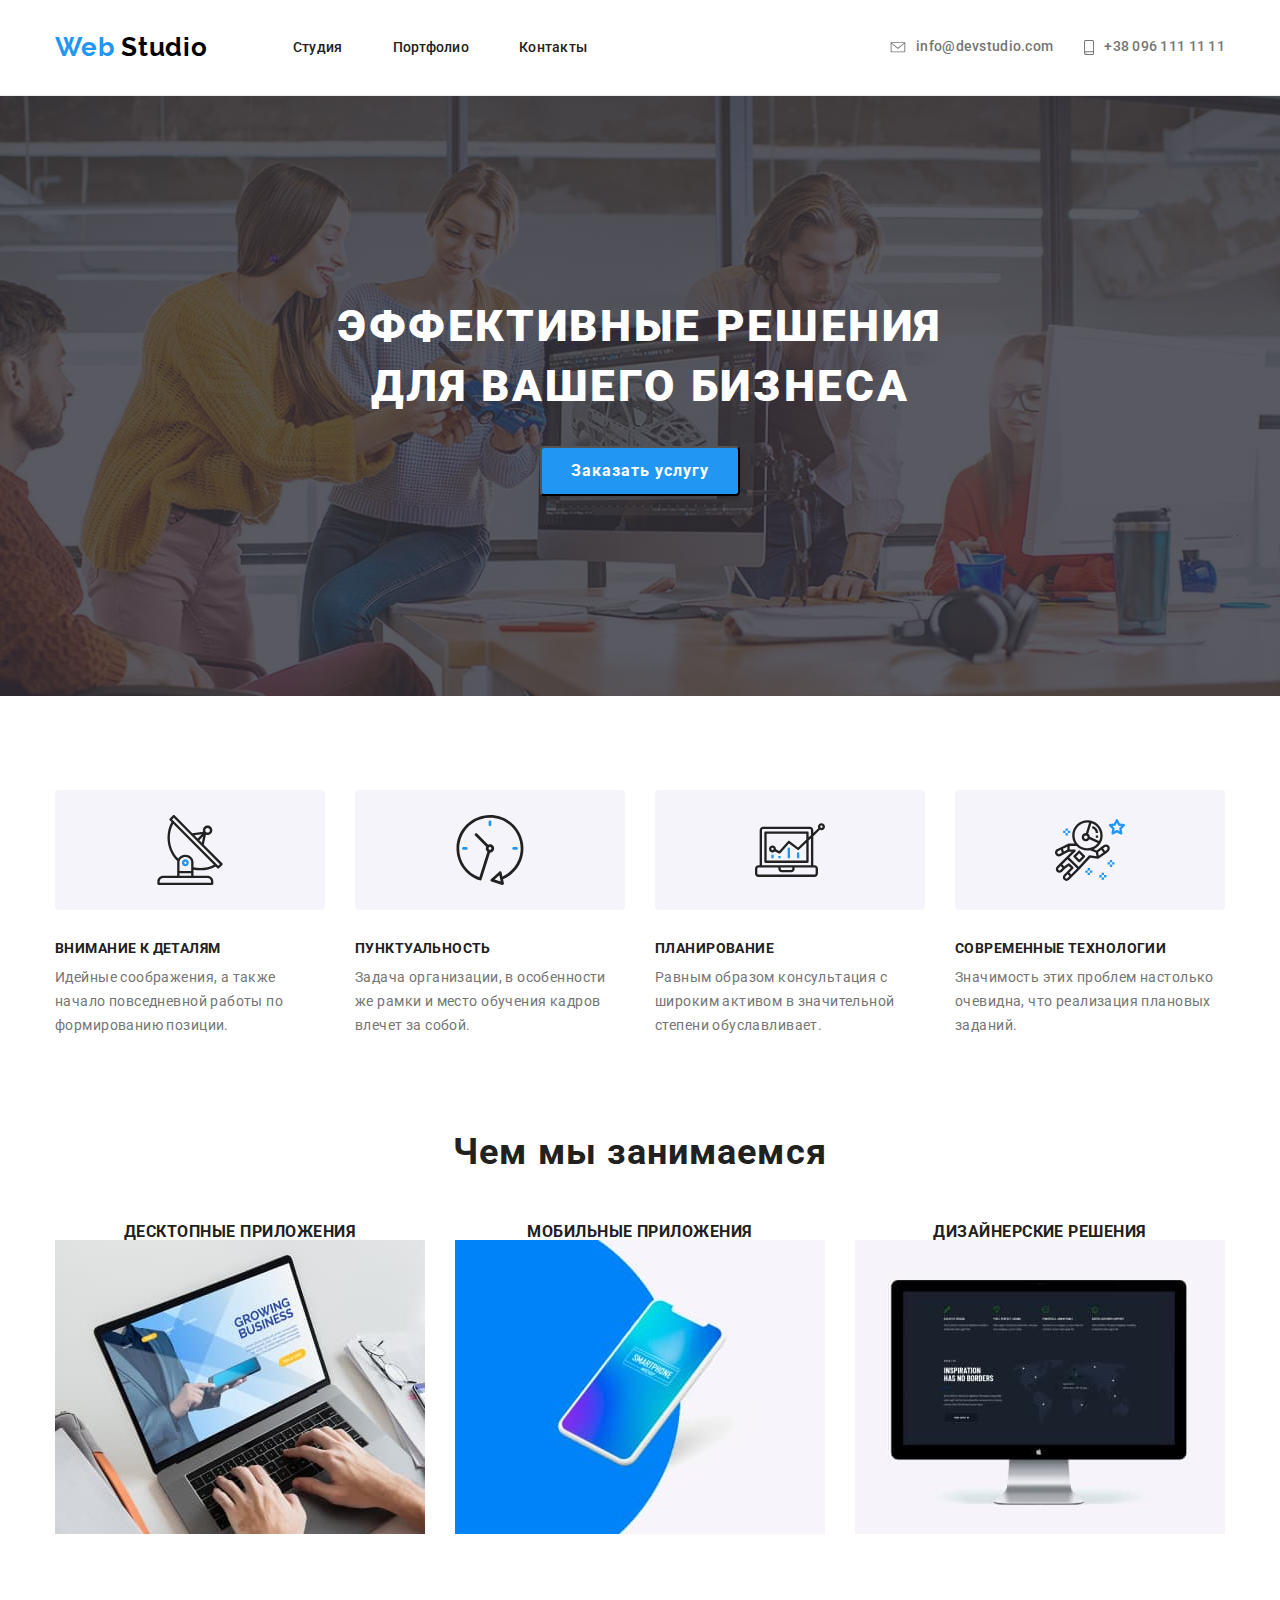
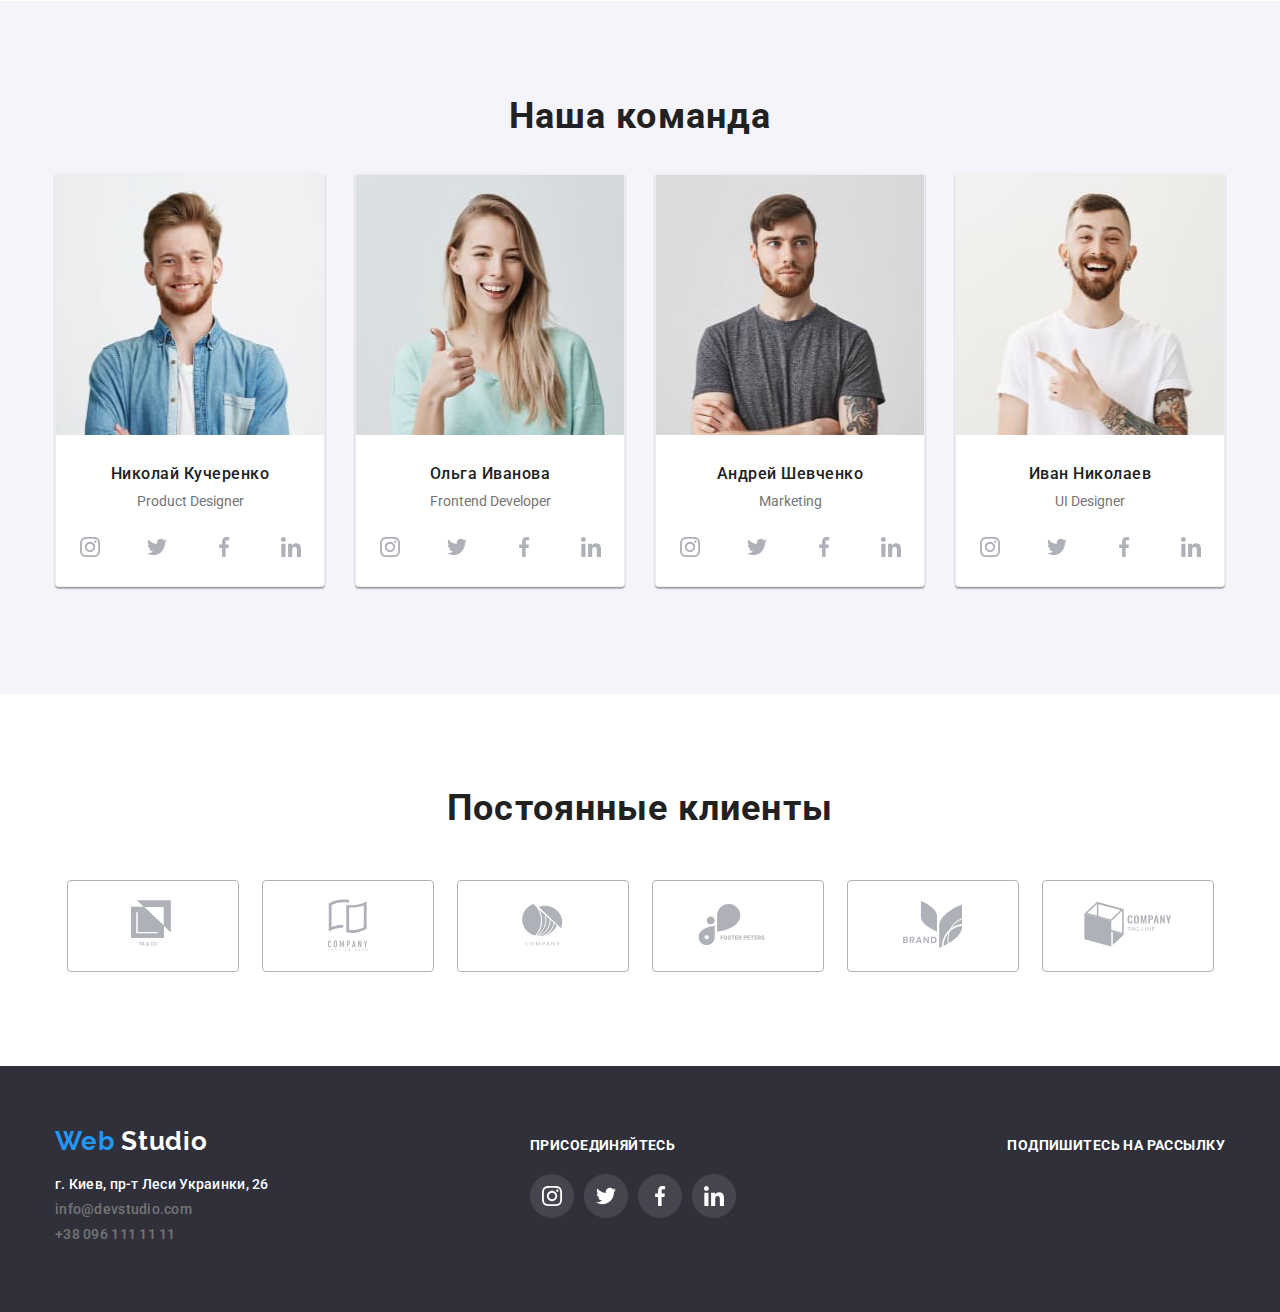
==== commit b5d769cd: "ничего важного, картинки" ====
--- a/index.html
+++ b/index.html
@@ -288,34 +288,36 @@
               <h3 class="team-member-name">Иван Николаев</h3>
               <p class="team-member-position">UI Designer</p>
               <ul class="team-member-social-links list">
-                <li class="team-member-social-links-item">
-                  <a href="" aria-label="Ссылка на профиль Инстаграм">
+
+                <li class="team-member-social-links-item">
+                  <a class="team-member-link" href="" aria-label="Ссылка на профиль Инстаграм">
                     <svg class="team-member-link-icon">
                       <use href="./images/icons/symbol-defs.svg#instagram"></use>
                     </svg>
                   </a>
                 </li>
                 <li class="team-member-social-links-item">
-                  <a href="" aria-label="Ссылка на профиль Твиттер">
+                  <a class="team-member-link" href="" aria-label="Ссылка на профиль Твиттер">
                     <svg class="team-member-link-icon">
                       <use href="./images/icons/symbol-defs.svg#twitter"></use>
                     </svg>
                   </a>
                 </li>
                 <li class="team-member-social-links-item">
-                  <a href="" aria-label="Ссылка на профиль Фейсбук">
+                  <a class="team-member-link" href="" aria-label="Ссылка на профиль Фейсбук">
                     <svg class="team-member-link-icon">
                       <use href="./images/icons/symbol-defs.svg#facebook"></use>
                     </svg>
                   </a>
                 </li>
                 <li class="team-member-social-links-item">
-                  <a href="" aria-label="Ссылка на профиль Линкедин">
+                  <a class="team-member-link" href="" aria-label="Ссылка на профиль Линкедин">
                     <svg class="team-member-link-icon">
                       <use href="./images/icons/symbol-defs.svg#linkedin"></use>
                     </svg>
                   </a>
                 </li>
+
               </ul>
             </div>
           </li>
@@ -405,28 +407,28 @@
           <ul class="join-links-list list">
             <li class="join-links-item">
               <a class="join-logo-link" href="">
-                <svg width="44" height="44">
+                <svg class="join-logo-link-svg">
                   <use href="./images/icons/symbol-defs.svg#instagram-footer"></use>
                 </svg>
               </a>
             </li>
             <li class="join-links-item">
               <a class="join-logo-link" href="">
-                <svg width="44" height="44">
+                <svg class="join-logo-link-svg">
                   <use href="./images/icons/symbol-defs.svg#twitter-footer"></use>
                 </svg>
               </a>
             </li>
             <li class="join-links-item">
               <a class="join-logo-link" href="">
-                <svg width="44" height="44">
+                <svg class="join-logo-link-svg">
                   <use href="./images/icons/symbol-defs.svg#facebook-footer"></use>
                 </svg>
               </a>
             </li>
             <li class="join-links-item">
               <a class="join-logo-link" href="">
-                <svg width="44" height="44">
+                <svg class="join-logo-link-svg">
                   <use href="./images/icons/symbol-defs.svg#linkedin-footer"></use>
                 </svg>
               </a>
--- a/css/style.css
+++ b/css/style.css
@@ -329,12 +329,31 @@
   justify-content: space-around;
   padding-bottom: 17px;
 }
+.team-member-social-links-item {
+  width: 44px;
+  height: 44px;
+  display: flex;
+  justify-content: center;
+  align-items: center;
+}
+.team-member-social-links-item:hover {
+  color: var(--accent-color);
+  /*почему оно не работает?*/
+}
+.team-member-link:hover {
+  color: var(--accent-color);
+  /*почему оно не работает?*/
+}
 .team-member-link-icon {
   width: 20px;
   height: 20px;
+
+  display: block;
+  justify-content: center;
 }
 .team-member-link-icon:hover {
   color: var(--accent-color);
+  /*почему оно не работает?*/
 }
 .team-members-list {
   display: flex;
@@ -452,9 +471,22 @@
 .join-logo-link:not(last-child) {
   margin-right: 10px;
 }
+.join-logo-link-svg {
+  width: 44px;
+  height: 44px;
+}
+.join-logo-link:hover .join-logo-link-svg {
+  fill: var(--accent-color);
+  /*почему оно не работает?*/
+}
 .footer {
   background-color: var(--background-dark-color);
 }
+
+
+fill="#fff" style="fill: var(--color5, #fff)"
+fill="#fff" style="fill: var(--color5, #fff)"
+
 
 /*Портфолио*/
 .portfolio {
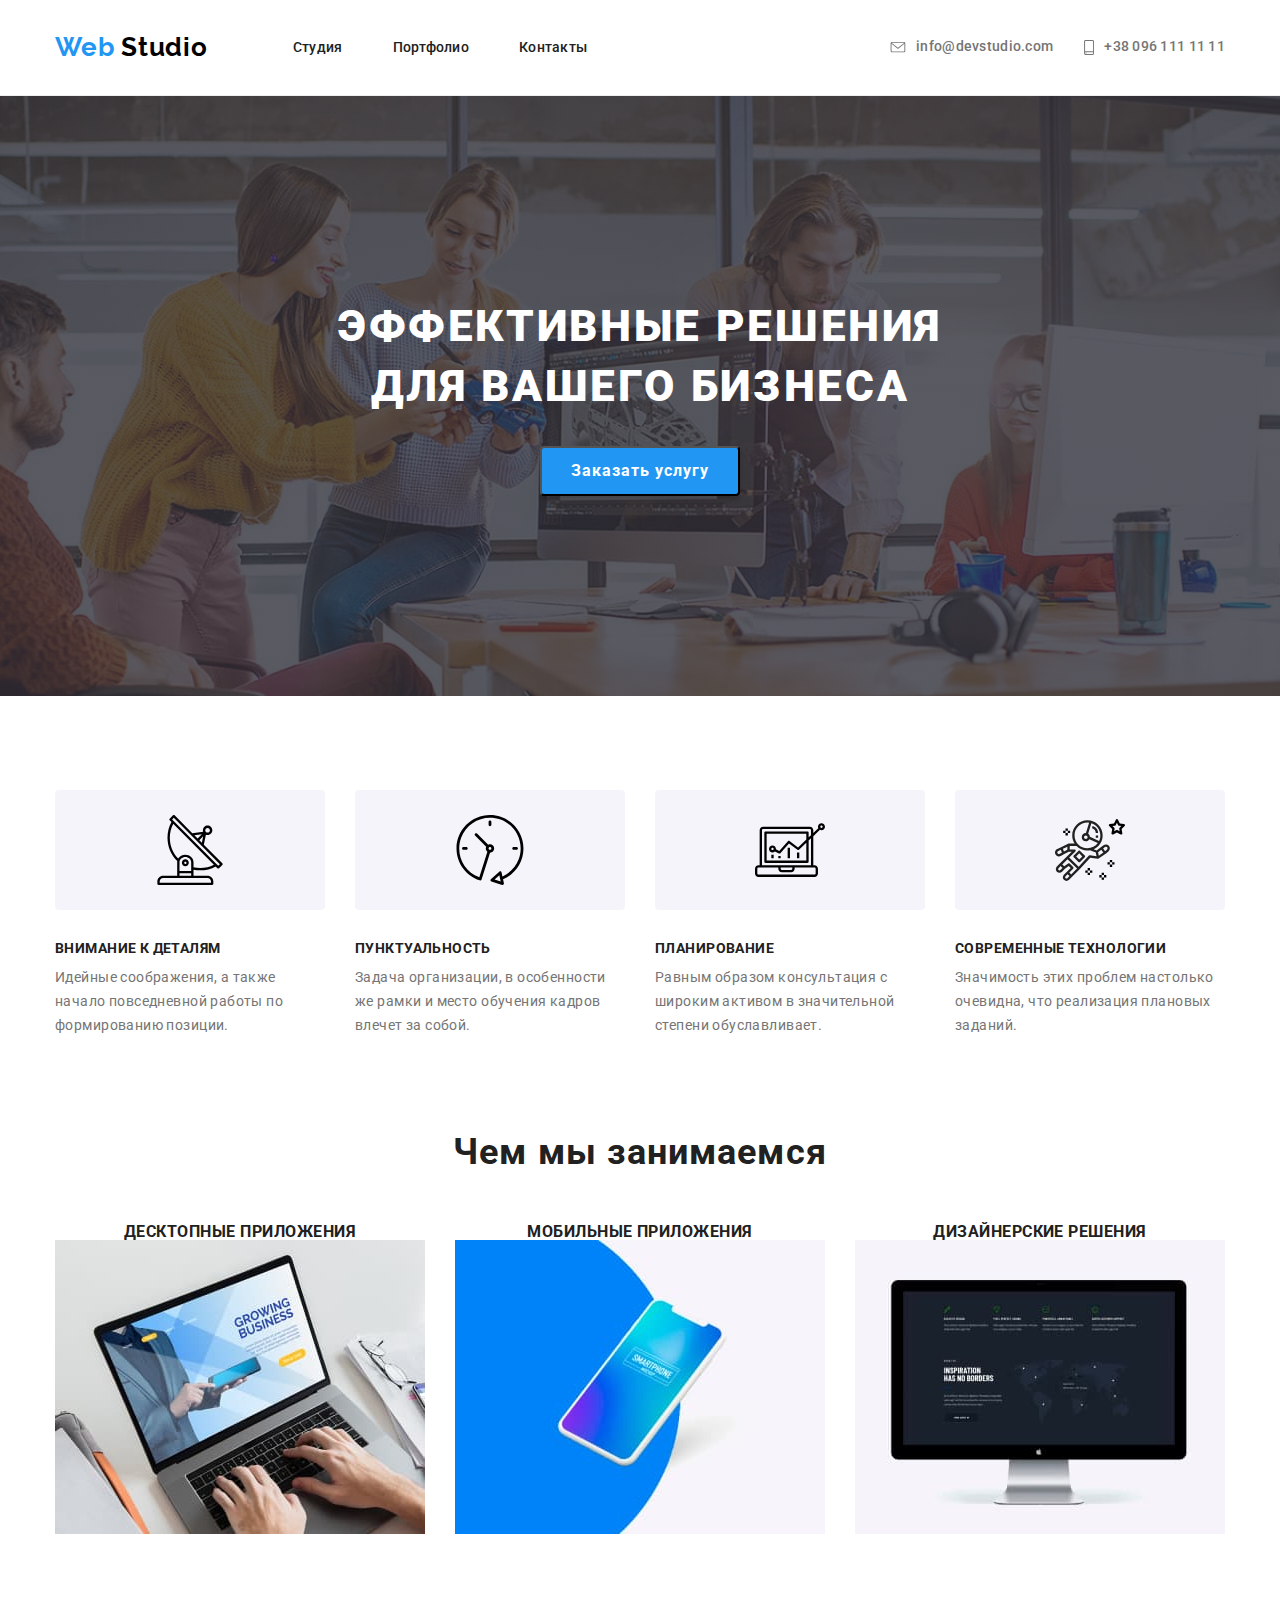
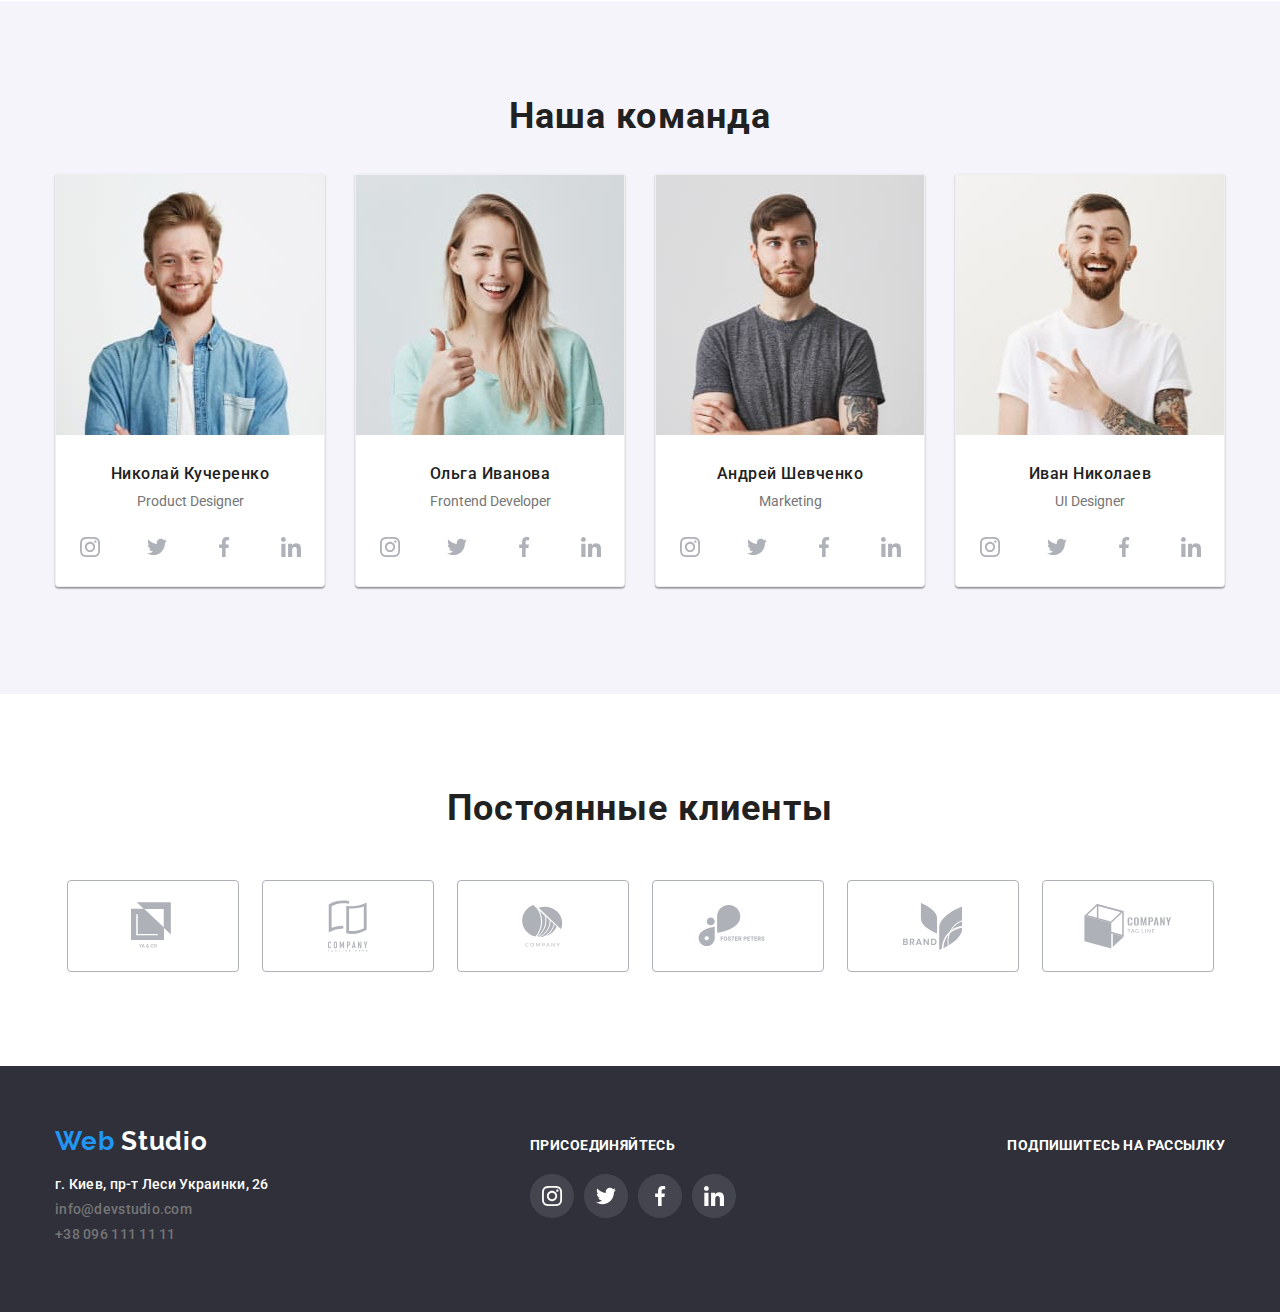
==== commit 222ea713: "ховер на иконках футера" ====
--- a/index.html
+++ b/index.html
@@ -332,42 +332,42 @@
         <ul class="clients-list list">
           <li class="clients-list-item">
             <a class="client-logo-link" href="" aria-label="логотип компании-клиента">
-              <svg width="44" height="49">
+              <svg class="client-logo-svg" width="44" height="49">
                 <use href="./images/icons/symbol-defs.svg#logo-1"></use>
               </svg>
             </a>
           </li>
           <li class="clients-list-item">
             <a class="client-logo-link" href="" aria-label="логотип компании-клиента">
-              <svg width="40" height="52">
+              <svg class="client-logo-svg" width="40" height="52">
                 <use href="./images/icons/symbol-defs.svg#logo-2"></use>
               </svg>
             </a>
           </li>
           <li class="clients-list-item">
             <a class="client-logo-link" href="" aria-label="логотип компании-клиента">
-              <svg width="41" height="42">
+              <svg class="client-logo-svg" width="41" height="42">
                 <use href="./images/icons/symbol-defs.svg#logo-3"></use>
               </svg>
             </a>
           </li>
           <li class="clients-list-item">
             <a class="client-logo-link" href="" aria-label="логотип компании-клиента">
-              <svg width="80" height="42">
+              <svg class="client-logo-svg" width="80" height="42">
                 <use href="./images/icons/symbol-defs.svg#logo-4"></use>
               </svg>
             </a>
           </li>
           <li class="clients-list-item">
             <a class="client-logo-link" href="" aria-label="логотип компании-клиента">
-              <svg width="59" height="47">
+              <svg class="client-logo-svg" width="59" height="47">
                 <use href="./images/icons/symbol-defs.svg#logo-5"></use>
               </svg>
             </a>
           </li>
           <li class="clients-list-item">
             <a class="client-logo-link" href="" aria-label="логотип компании-клиента">
-              <svg width="88" height="45">
+              <svg class="client-logo-svg" width="88" height="45">
                 <use href="./images/icons/symbol-defs.svg#logo-6"></use>
               </svg>
             </a>
--- a/css/style.css
+++ b/css/style.css
@@ -379,21 +379,24 @@
 .clients .section-title {
   margin-bottom: 50px;
 }
-.clients-list-item {
+.client-logo-svg {
+  fill: #AFB1B8;
+}
+.client-logo-link {
   width: 170px;
   height: 90px;
   border: 1px solid #AFB1B8;
   border-radius: 4px;
-  display: flex;
-}
-.clients-list-item:hover,
-.clients-list-item:focus {
-  color: var(--accent-color) /*не работает*/
-}
-.client-logo-link {
-  align-self: center;
-  margin-left: auto;
-  margin-right: auto;
+
+  display: flex;
+  justify-content: center;
+  align-items: center;
+}
+.client-logo-link:hover,
+.client-logo-link:focus {
+  fill: var(--accent-color);
+  border: var(--accent-color);
+  /*почему оно не работает?*/
 }
 
 /*Контакты*/
@@ -463,10 +466,13 @@
   display: flex;
   justify-content: space-between;
 }
-.join-logo-image {
-  color: var(-accent-text);
-
-  margin-right: 10px;
+.join-logo-link {
+  display: block;
+  border-radius: 50%;
+}
+.join-logo-link:hover,
+.join-logo-link:focus {
+  background-color: var(--accent-color);
 }
 .join-logo-link:not(last-child) {
   margin-right: 10px;
@@ -474,18 +480,15 @@
 .join-logo-link-svg {
   width: 44px;
   height: 44px;
-}
-.join-logo-link:hover .join-logo-link-svg {
-  fill: var(--accent-color);
-  /*почему оно не работает?*/
+
+  fill: #fff;
 }
 .footer {
   background-color: var(--background-dark-color);
 }
 
 
-fill="#fff" style="fill: var(--color5, #fff)"
-fill="#fff" style="fill: var(--color5, #fff)"
+
 
 
 /*Портфолио*/
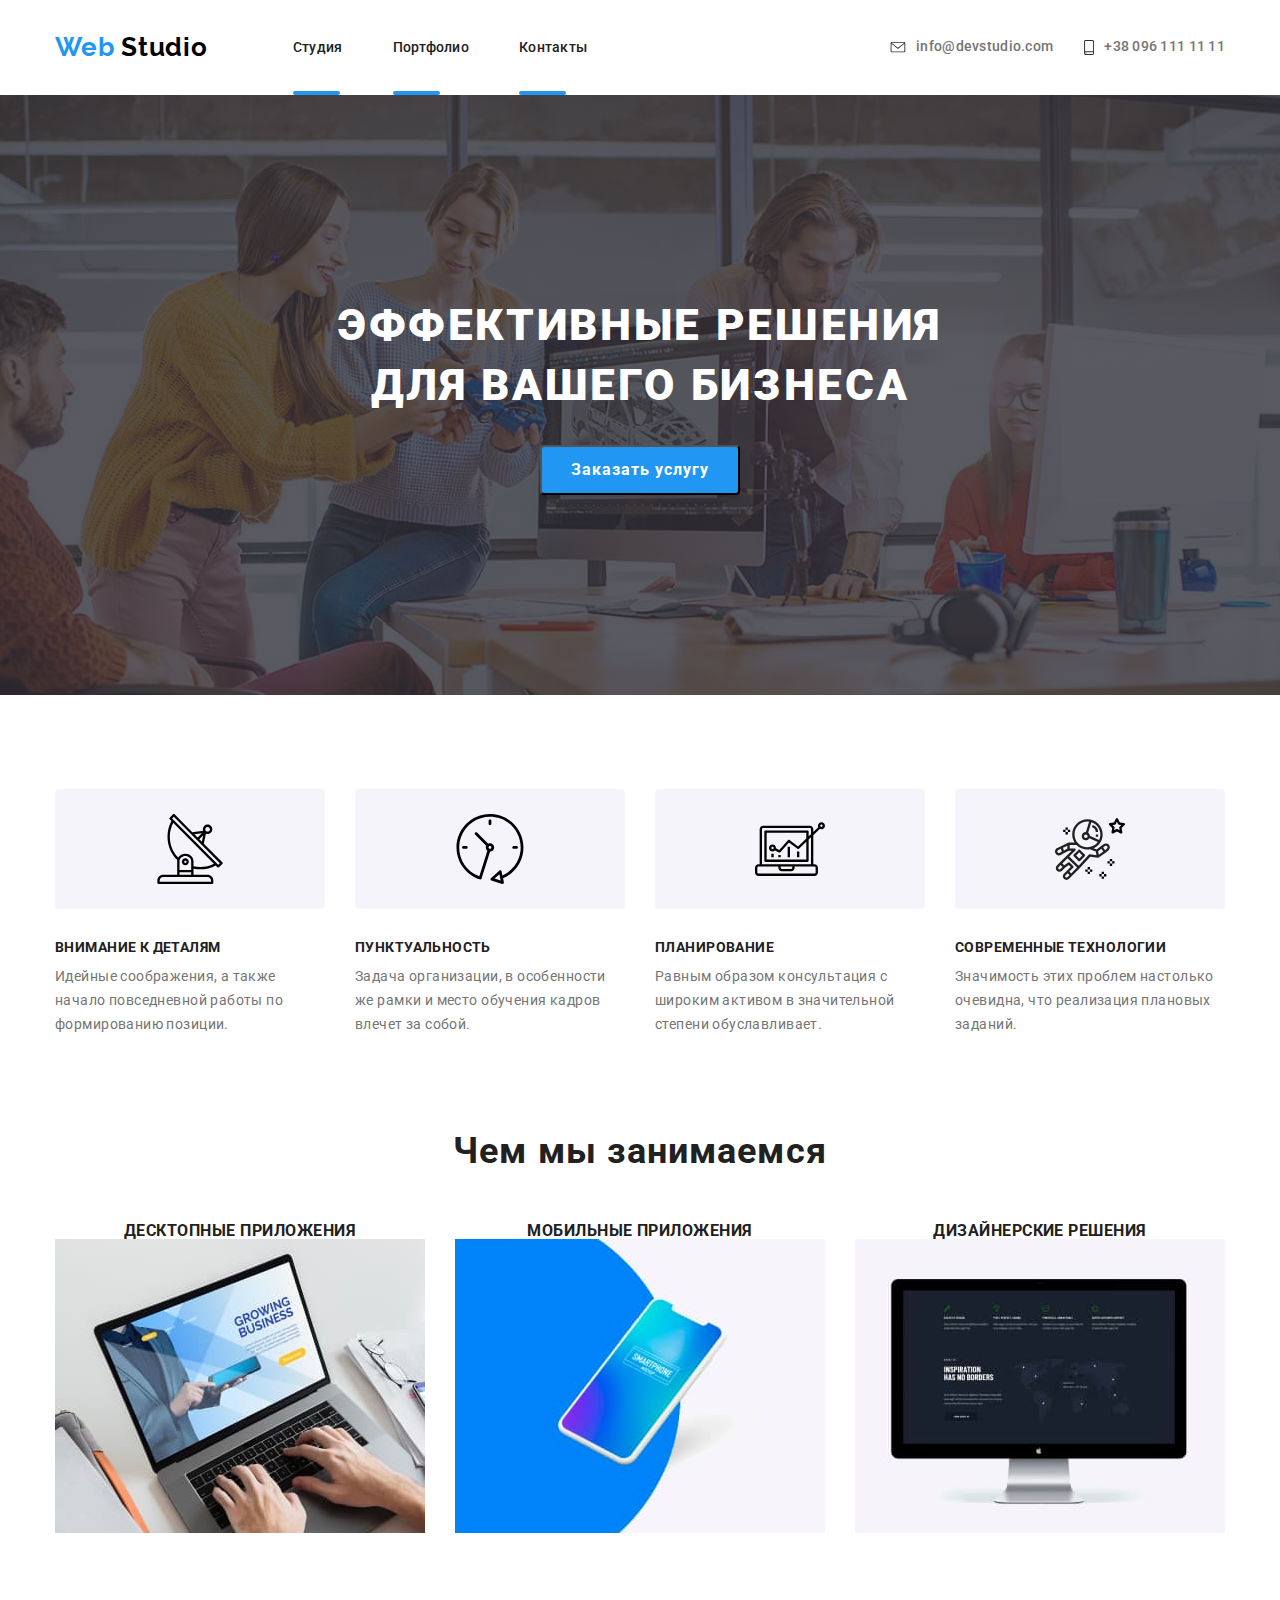
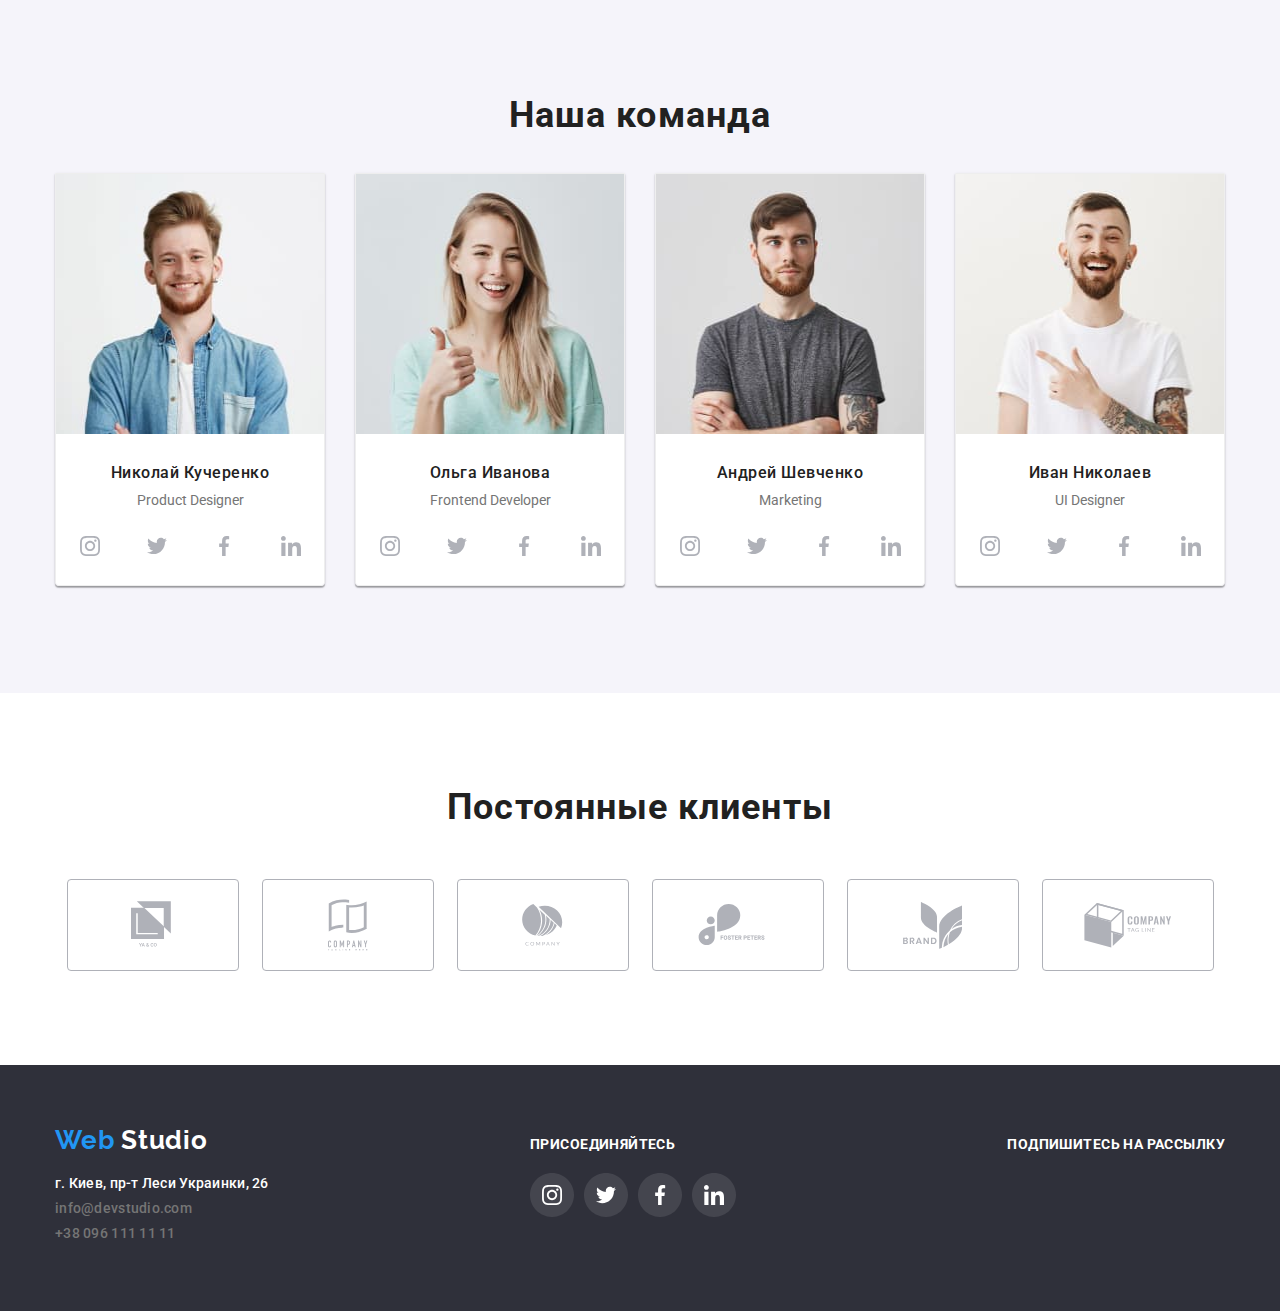
==== commit 9b1039ce: "добавила элемент афтер, надо доработать" ====
--- a/index.html
+++ b/index.html
@@ -33,23 +33,25 @@
       <div class="header-contacts">
         <address class="address">
           <ul class="header-address list">
+
             <li class="mail-link-block">
-              <a class="company-mail-header link" href="mailto:info@devstudio.com">
-                <svg class="company-mail-svg" width="16" height="11">
+              <a class="company-address-header link" href="mailto:info@devstudio.com">
+                <svg class="company-address-svg" width="16" height="11">
                   <use class="envelope" href="./images/icons/symbol-defs.svg#envelope"></use>
                 </svg>
                 info@devstudio.com
               </a>
             </li>
+
             <li class="phone-link-block">
-
-              <a class="company-phone-header link" href="tel:+380961111111">
-                <svg class="company-phone-svg" width="10" height="15">
+              <a class="company-address-header link" href="tel:+380961111111">
+                <svg class="company-address-svg" width="10" height="15">
                   <use class="smartphone" href="./images/icons/symbol-defs.svg#smartphone"></use>
                 </svg>
                 +38 096 111 11 11
               </a>
             </li>
+
           </ul>
         </address>
       </div>
@@ -165,34 +167,36 @@
               <h3 class="team-member-name">Николай Кучеренко</h3>
               <p class="team-member-position">Product Designer</p>
               <ul class="team-member-social-links list">
-                <li class="team-member-social-links-item">
-                  <a href="" aria-label="Ссылка на профиль Инстаграм">
+
+                <li class="team-member-social-links-item">
+                  <a class="team-member-link" href="" aria-label="Ссылка на профиль Инстаграм">
                     <svg class="team-member-link-icon">
                       <use href="./images/icons/symbol-defs.svg#instagram"></use>
                     </svg>
                   </a>
                 </li>
                 <li class="team-member-social-links-item">
-                  <a href="" aria-label="Ссылка на профиль Твиттер">
+                  <a class="team-member-link" href="" aria-label="Ссылка на профиль Твиттер">
                     <svg class="team-member-link-icon">
                       <use href="./images/icons/symbol-defs.svg#twitter"></use>
                     </svg>
                   </a>
                 </li>
                 <li class="team-member-social-links-item">
-                  <a href="" aria-label="Ссылка на профиль Фейсбук">
+                  <a class="team-member-link" href="" aria-label="Ссылка на профиль Фейсбук">
                     <svg class="team-member-link-icon">
                       <use href="./images/icons/symbol-defs.svg#facebook"></use>
                     </svg>
                   </a>
                 </li>
                 <li class="team-member-social-links-item">
-                  <a href="" aria-label="Ссылка на профиль Линкедин">
+                  <a class="team-member-link" href="" aria-label="Ссылка на профиль Линкедин">
                     <svg class="team-member-link-icon">
                       <use href="./images/icons/symbol-defs.svg#linkedin"></use>
                     </svg>
                   </a>
                 </li>
+
               </ul>
             </div>
           </li>
@@ -206,34 +210,36 @@
               <h3 class="team-member-name">Ольга Иванова</h3>
               <p class="team-member-position">Frontend Developer</p>
               <ul class="team-member-social-links list">
-                <li class="team-member-social-links-item">
-                  <a href="" aria-label="Ссылка на профиль Инстаграм">
+
+                <li class="team-member-social-links-item">
+                  <a class="team-member-link" href="" aria-label="Ссылка на профиль Инстаграм">
                     <svg class="team-member-link-icon">
                       <use href="./images/icons/symbol-defs.svg#instagram"></use>
                     </svg>
                   </a>
                 </li>
                 <li class="team-member-social-links-item">
-                  <a href="" aria-label="Ссылка на профиль Твиттер">
+                  <a class="team-member-link" href="" aria-label="Ссылка на профиль Твиттер">
                     <svg class="team-member-link-icon">
                       <use href="./images/icons/symbol-defs.svg#twitter"></use>
                     </svg>
                   </a>
                 </li>
                 <li class="team-member-social-links-item">
-                  <a href="" aria-label="Ссылка на профиль Фейсбук">
+                  <a class="team-member-link" href="" aria-label="Ссылка на профиль Фейсбук">
                     <svg class="team-member-link-icon">
                       <use href="./images/icons/symbol-defs.svg#facebook"></use>
                     </svg>
                   </a>
                 </li>
                 <li class="team-member-social-links-item">
-                  <a href="" aria-label="Ссылка на профиль Линкедин">
+                  <a class="team-member-link" href="" aria-label="Ссылка на профиль Линкедин">
                     <svg class="team-member-link-icon">
                       <use href="./images/icons/symbol-defs.svg#linkedin"></use>
                     </svg>
                   </a>
                 </li>
+
               </ul>
             </div>
           </li>
@@ -247,34 +253,36 @@
               <h3 class="team-member-name">Андрей Шевченко</h3>
               <p class="team-member-position">Marketing</p>
               <ul class="team-member-social-links list">
-                <li class="team-member-social-links-item">
-                  <a href="" aria-label="Ссылка на профиль Инстаграм">
+
+                <li class="team-member-social-links-item">
+                  <a class="team-member-link" href="" aria-label="Ссылка на профиль Инстаграм">
                     <svg class="team-member-link-icon">
                       <use href="./images/icons/symbol-defs.svg#instagram"></use>
                     </svg>
                   </a>
                 </li>
                 <li class="team-member-social-links-item">
-                  <a href="" aria-label="Ссылка на профиль Твиттер">
+                  <a class="team-member-link" href="" aria-label="Ссылка на профиль Твиттер">
                     <svg class="team-member-link-icon">
                       <use href="./images/icons/symbol-defs.svg#twitter"></use>
                     </svg>
                   </a>
                 </li>
                 <li class="team-member-social-links-item">
-                  <a href="" aria-label="Ссылка на профиль Фейсбук">
+                  <a class="team-member-link" href="" aria-label="Ссылка на профиль Фейсбук">
                     <svg class="team-member-link-icon">
                       <use href="./images/icons/symbol-defs.svg#facebook"></use>
                     </svg>
                   </a>
                 </li>
                 <li class="team-member-social-links-item">
-                  <a href="" aria-label="Ссылка на профиль Линкедин">
+                  <a class="team-member-link" href="" aria-label="Ссылка на профиль Линкедин">
                     <svg class="team-member-link-icon">
                       <use href="./images/icons/symbol-defs.svg#linkedin"></use>
                     </svg>
                   </a>
                 </li>
+
               </ul>
             </div>
           </li>
--- a/css/style.css
+++ b/css/style.css
@@ -80,7 +80,7 @@
 
 /*Хедер*/
 .header {
-  border-bottom: 1px solid #eeeeee;
+
 }
 .logo-link-header {
   font-family: var(--secondary-font);
@@ -95,8 +95,10 @@
 .logo-studio-header {
   color: var(--logo-studio-header);
 }
-.company-mail-header,
-.company-phone-header {
+.header-address {
+  display: flex;
+}
+.company-address-header {
   font-weight: 500;
   font-size: 14px;
   font-style: normal;
@@ -107,18 +109,17 @@
   display: flex;
   align-items: center;
 }
-.company-mail-svg,
-.company-phone-svg {
+.company-address-svg {
+  fill: var(--background-dark-color);
   margin-right: 10px;
 }
-.header-address {
-  display: flex;
-}
-.company-mail-header:hover,
-.company-mail-header:focus,
-.company-phone-header:hover,
-.company-phone-header:focus {
+.company-address-header:hover,
+.company-address-header:focus {
   color: var(--accent-color);
+}
+.company-address-svg:hover,
+.company-address-svg:focus {
+  fill: var(--accent-color);
 }
 .mail-link-block {
   margin-right: 31px;
@@ -145,6 +146,17 @@
 }
 .navigation-list-item:not(:last-child) {
   margin-right: 50px;
+}
+.navigation-list-item::after {
+  content: "";
+  width: 47px;
+  height: 4px;
+  background-color: #2196F3;
+  border-radius: 2px;
+  margin-top: 35px;
+
+  display: block;
+  position:absolute; 
 }
 .navigation {
   display: flex;
@@ -336,24 +348,27 @@
   justify-content: center;
   align-items: center;
 }
-.team-member-social-links-item:hover {
-  color: var(--accent-color);
-  /*почему оно не работает?*/
-}
-.team-member-link:hover {
-  color: var(--accent-color);
-  /*почему оно не работает?*/
+.team-member-link {
+  width: 44px;
+  height: 44px;  
+  border-radius: 50%;
+  fill: #AFB1B8;
+
+  display: flex;
+  align-items: center;
+  justify-content: center;
+}
+.team-member-link:hover,
+.team-member-link:focus {
+  background-color: var(--accent-color);
 }
 .team-member-link-icon {
   width: 20px;
   height: 20px;
-
-  display: block;
-  justify-content: center;
-}
-.team-member-link-icon:hover {
-  color: var(--accent-color);
-  /*почему оно не работает?*/
+}
+.team-member-link:hover .team-member-link-icon,
+.team-member-link:focus .team-member-link-icon{
+  fill: var(--accent-text);
 }
 .team-members-list {
   display: flex;
@@ -394,9 +409,11 @@
 }
 .client-logo-link:hover,
 .client-logo-link:focus {
+  border-color: var(--accent-color);
+}
+.client-logo-link:hover .client-logo-svg,
+.client-logo-link:focus .client-logo-svg{
   fill: var(--accent-color);
-  border: var(--accent-color);
-  /*почему оно не работает?*/
 }
 
 /*Контакты*/
@@ -493,6 +510,7 @@
 
 /*Портфолио*/
 .portfolio {
+  border-top: 1px solid #eeeeee;
   /* outline: 1px solid #666; */
   padding-top: 93px;
   padding-bottom: 94px;
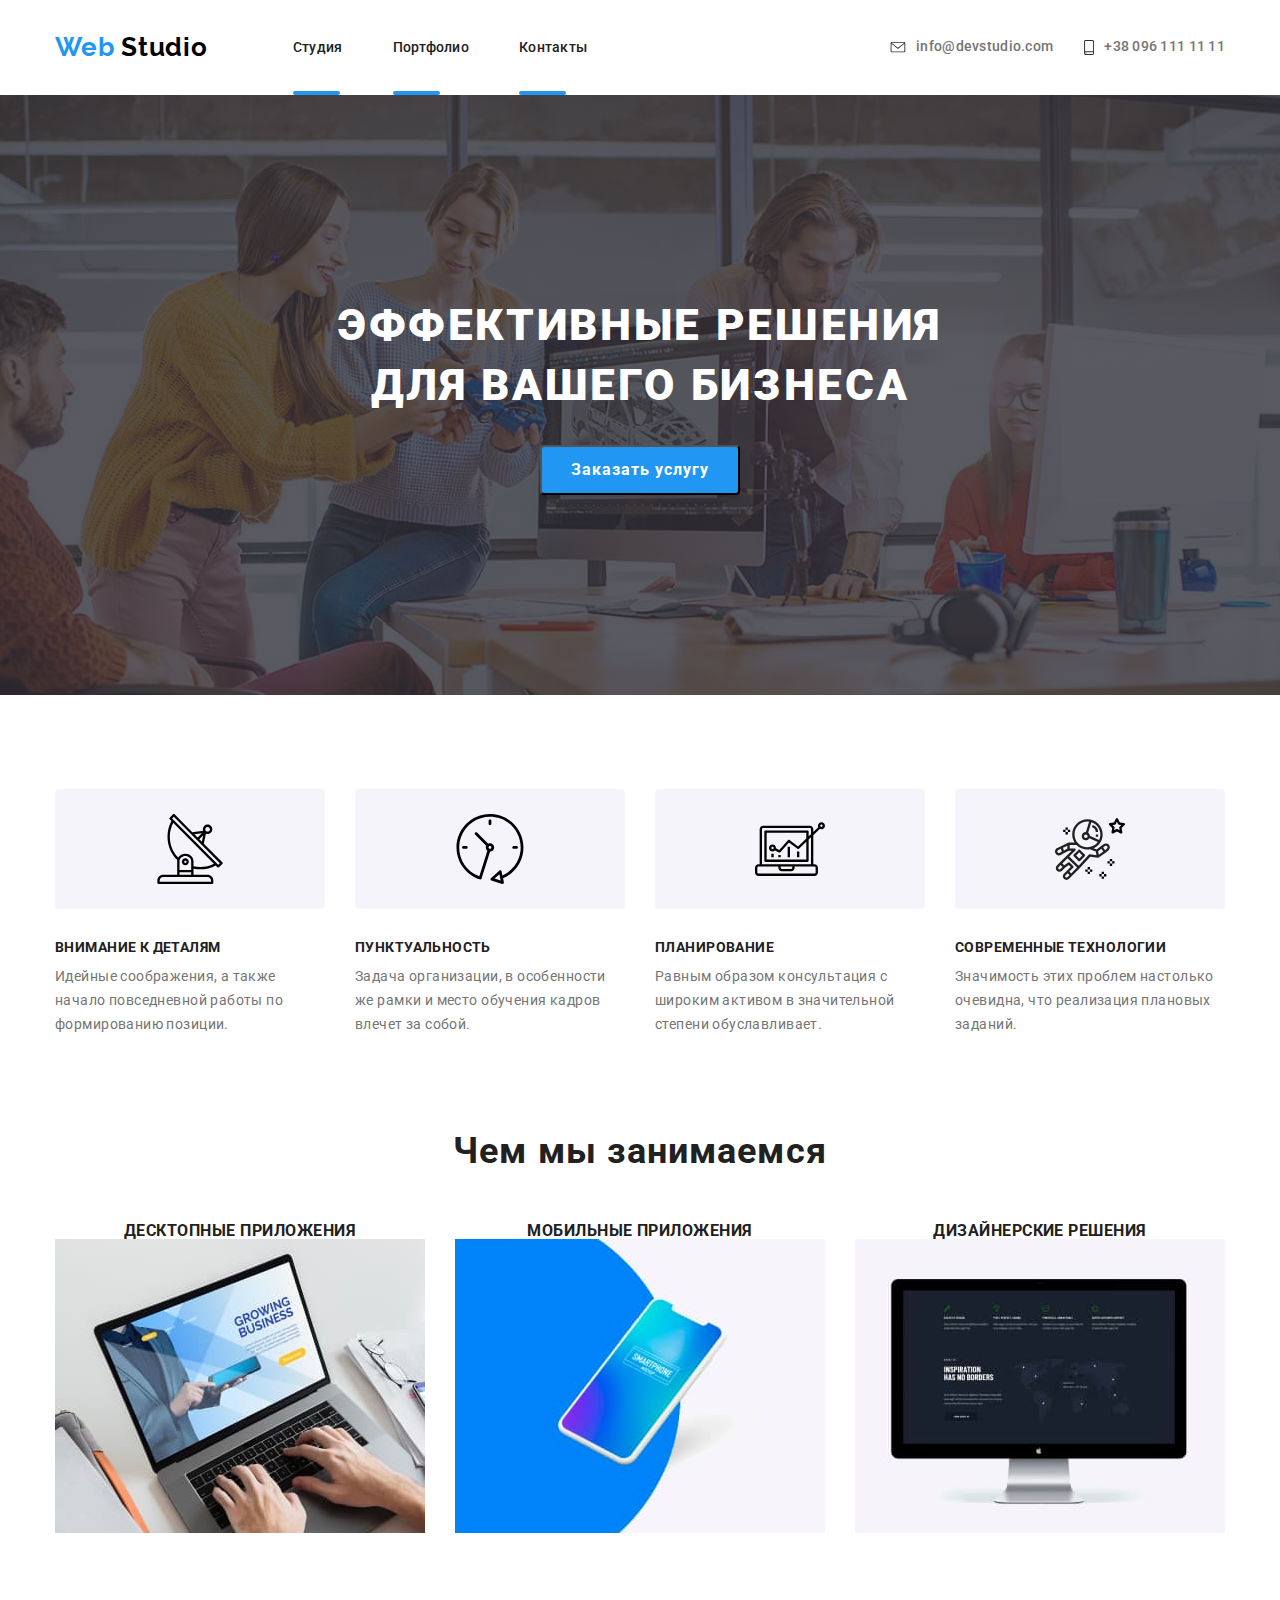
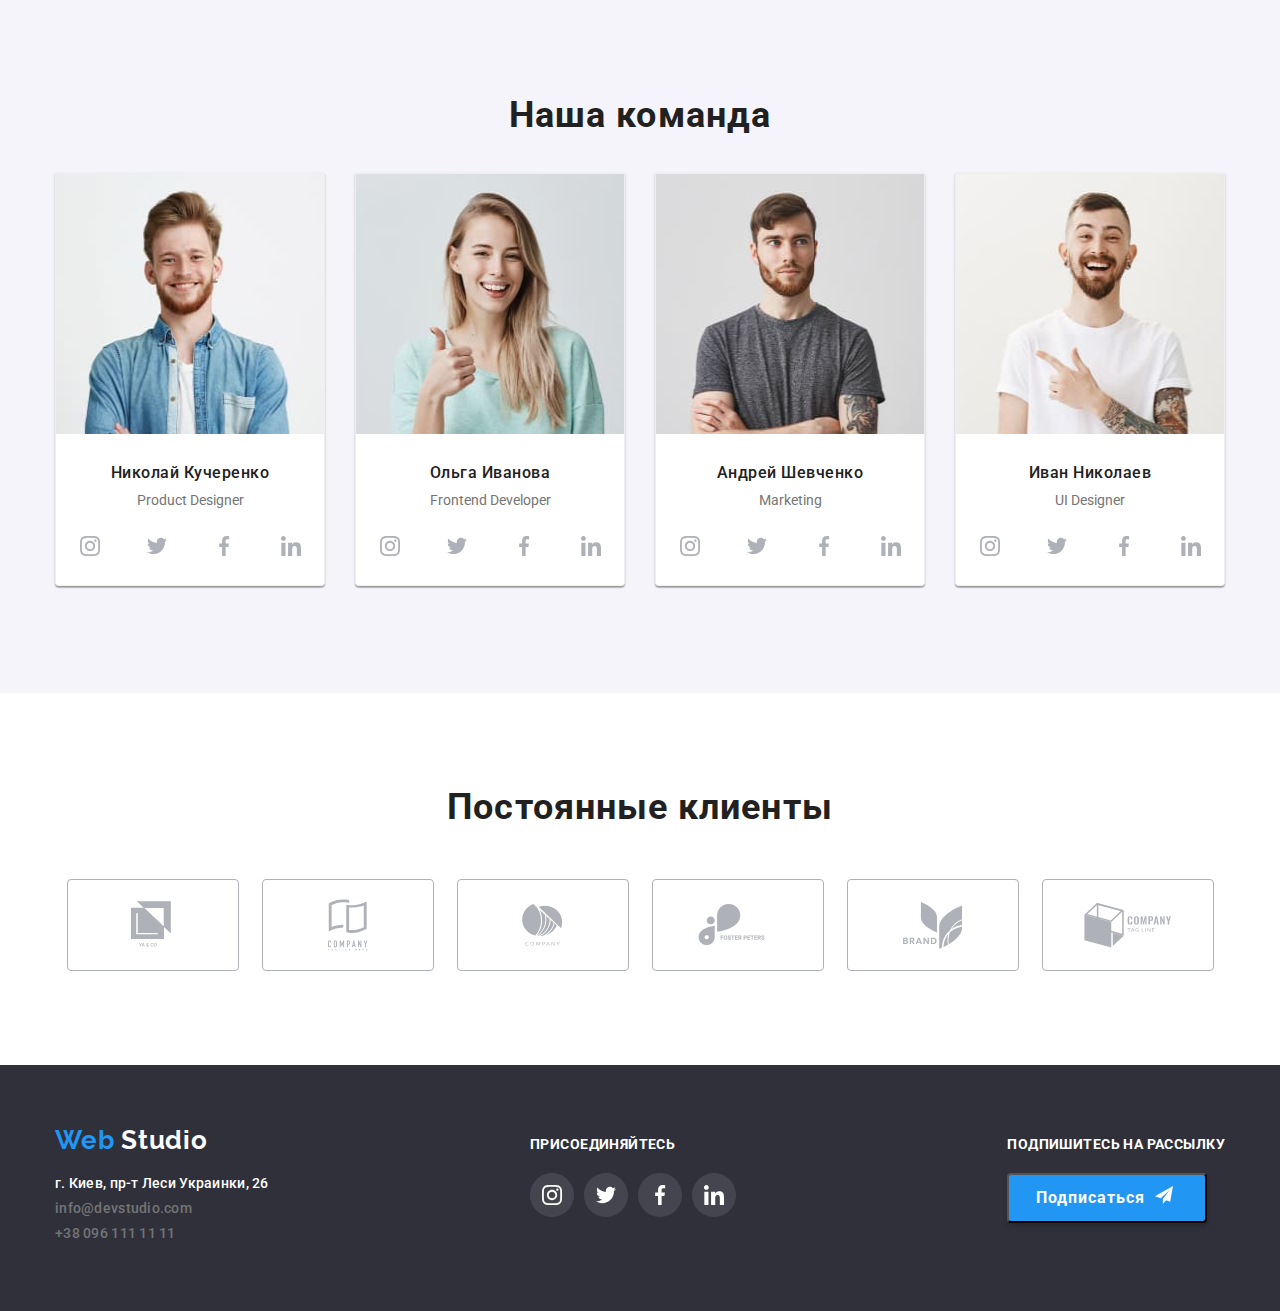
==== commit 6aa311f3: "добавила самолетик в футере" ====
--- a/index.html
+++ b/index.html
@@ -446,6 +446,12 @@
 
         <div class="footer-subscribe">
           <b class="subscribe">Подпишитесь на рассылку</b>
+          <button class="subscribe-button">
+            Подписаться
+            <svg class="subscribe-button-icon" width="24" height="24">
+              <use href="./images/icons/symbol-defs.svg#send"></use>
+            </svg>
+          </button>
         </div>
       </div>
     </section>
--- a/css/style.css
+++ b/css/style.css
@@ -147,7 +147,7 @@
 .navigation-list-item:not(:last-child) {
   margin-right: 50px;
 }
-.navigation-list-item::after {
+.navigation-list-link::after {
   content: "";
   width: 47px;
   height: 4px;
@@ -156,7 +156,7 @@
   margin-top: 35px;
 
   display: block;
-  position:absolute; 
+  position: absolute; 
 }
 .navigation {
   display: flex;
@@ -500,6 +500,26 @@
 
   fill: #fff;
 }
+.subscribe-button {
+font-weight: 700;
+font-size: 16px;
+line-height: 1.87;
+letter-spacing: 0.06em;
+color: #ffffff;
+background-color: var(--accent-color);
+width: 200px;
+height: 50px;
+
+box-shadow: 0px 4px 4px rgba(0, 0, 0, 0.15);
+border-radius: 4px;
+display: flex;
+align-items: center;
+justify-content: center;
+}
+.subscribe-button-icon {
+fill: #fff;
+ margin-left: 10px;
+}
 .footer {
   background-color: var(--background-dark-color);
 }
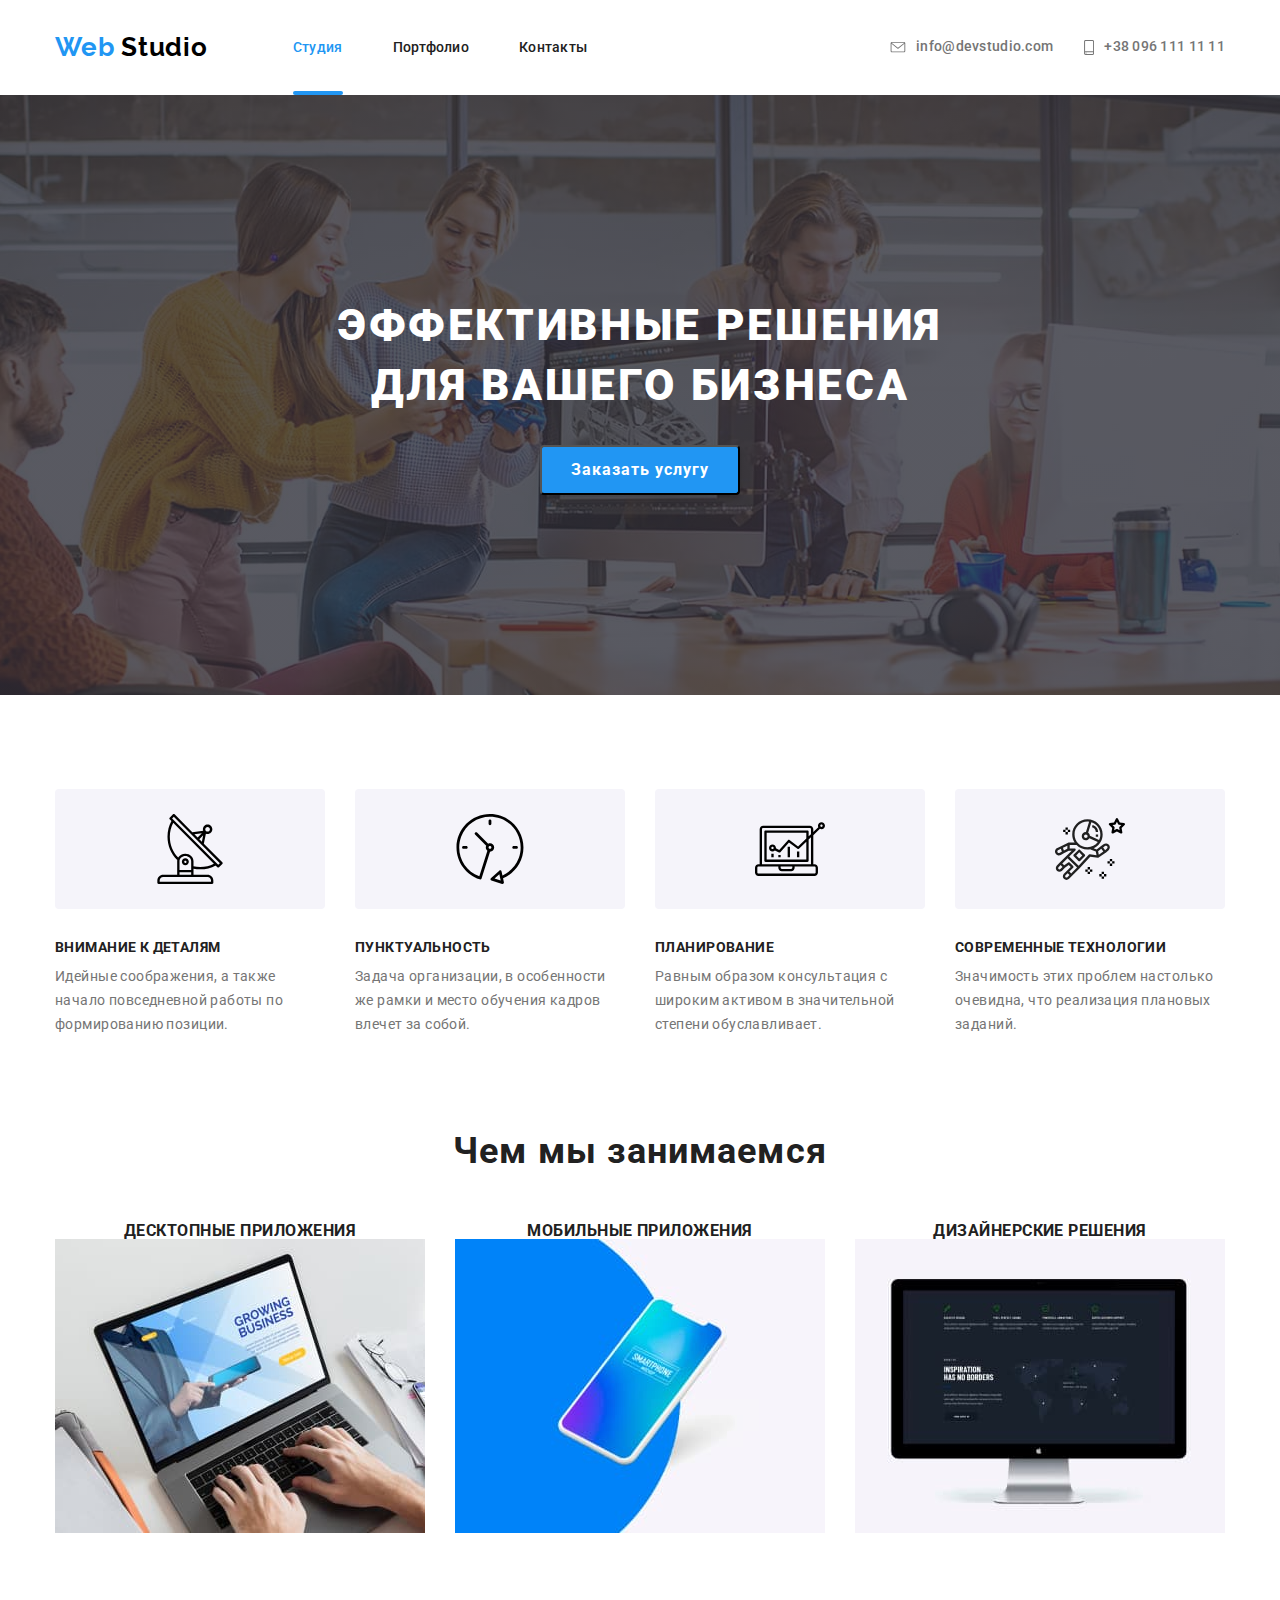
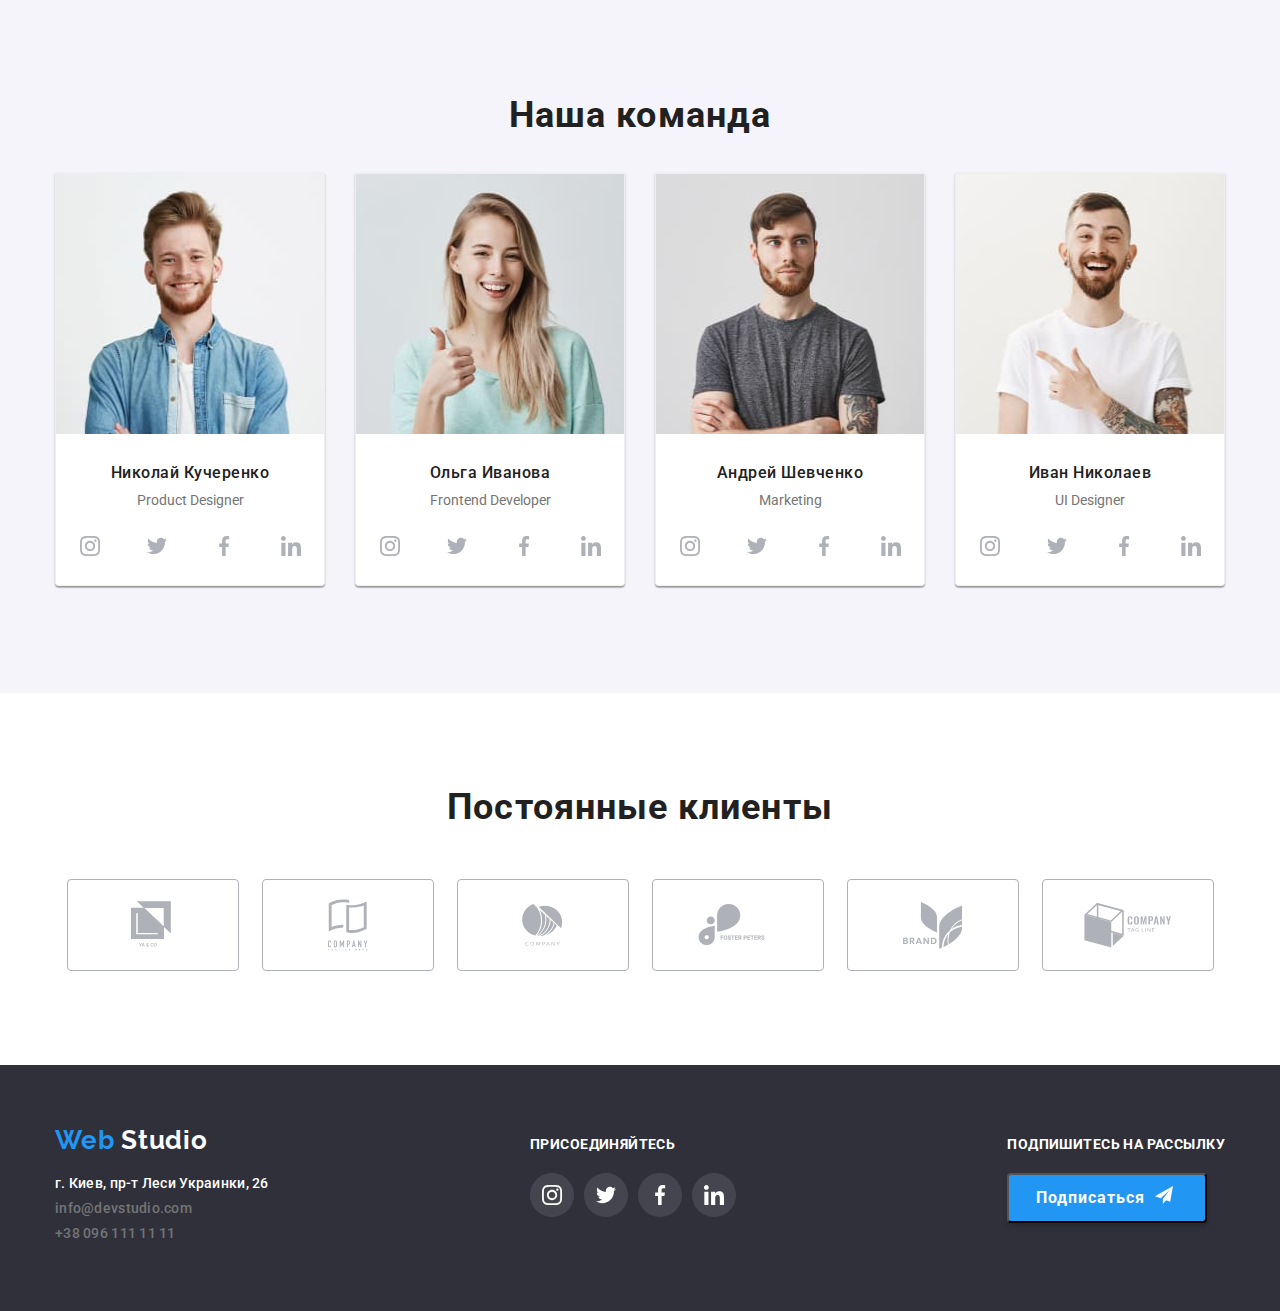
==== commit 87cebf46: "доделали афтер у навигации" ====
--- a/index.html
+++ b/index.html
@@ -19,7 +19,7 @@
 
         <ul class="navigation-list list">
           <li class="navigation-list-item">
-            <a class="navigation-list-link link" href="">Студия</a>
+            <a class="navigation-list-link link current" href="./index.html">Студия</a>
           </li>
           <li class="navigation-list-item">
             <a class="navigation-list-link link" href="./portfolio.html">Портфолио</a>
--- a/css/style.css
+++ b/css/style.css
@@ -110,21 +110,19 @@
   align-items: center;
 }
 .company-address-svg {
-  fill: var(--background-dark-color);
+  fill: currentColor;
   margin-right: 10px;
 }
 .company-address-header:hover,
 .company-address-header:focus {
   color: var(--accent-color);
 }
-.company-address-svg:hover,
-.company-address-svg:focus {
-  fill: var(--accent-color);
-}
 .mail-link-block {
   margin-right: 31px;
 }
 .navigation-list-link {
+  position: relative;
+
   font-weight: 500;
   font-size: 14px;
   font-style: normal;
@@ -147,7 +145,9 @@
 .navigation-list-item:not(:last-child) {
   margin-right: 50px;
 }
-.navigation-list-link::after {
+/* .navigation-list-link::after {
+  position: absolute;
+
   content: "";
   width: 47px;
   height: 4px;
@@ -156,7 +156,20 @@
   margin-top: 35px;
 
   display: block;
-  position: absolute; 
+ } */
+.current::after {
+  content: "";
+  width: 100%;
+  height: 4px;
+  background-color: #2196F3;
+  border-radius: 2px;
+  margin-top: 35px;
+
+  display: block;
+  position: absolute;
+}
+.navigation-list-link.current {
+  color:#2196F3;
 }
 .navigation {
   display: flex;
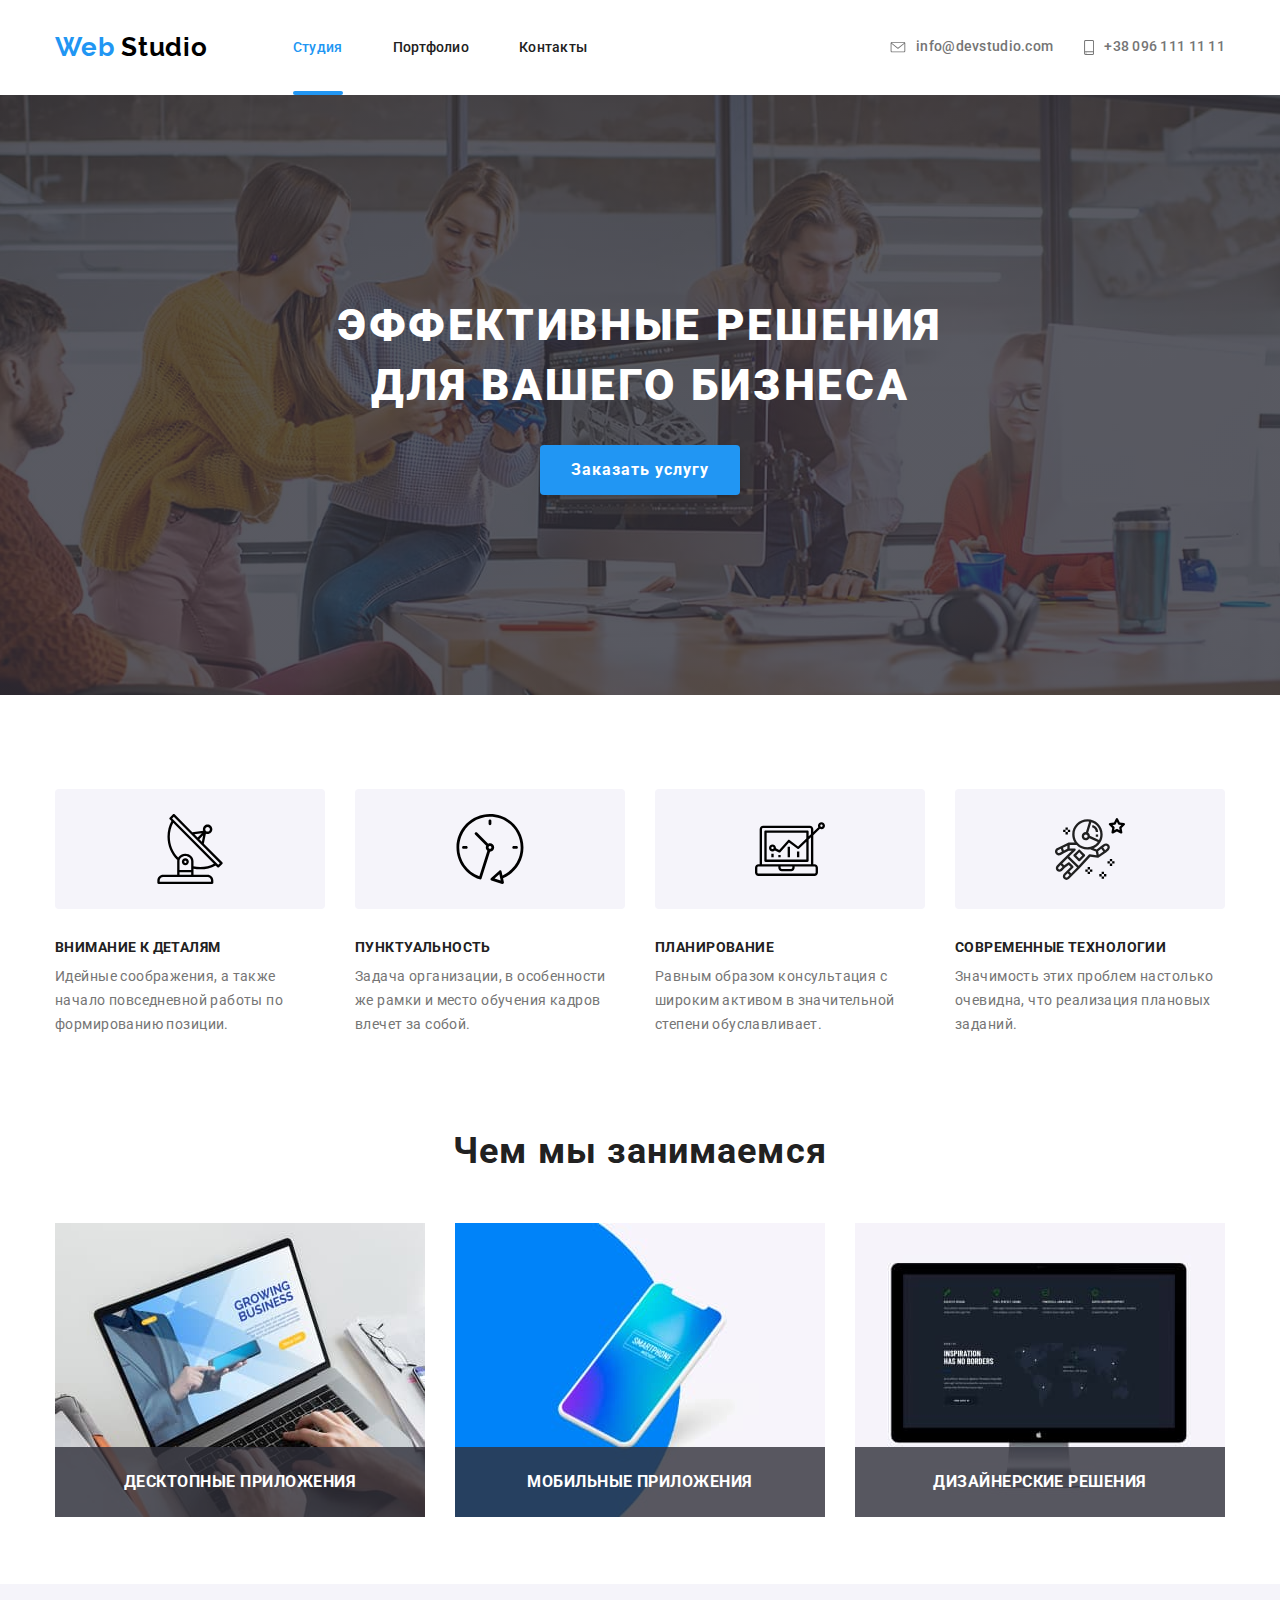
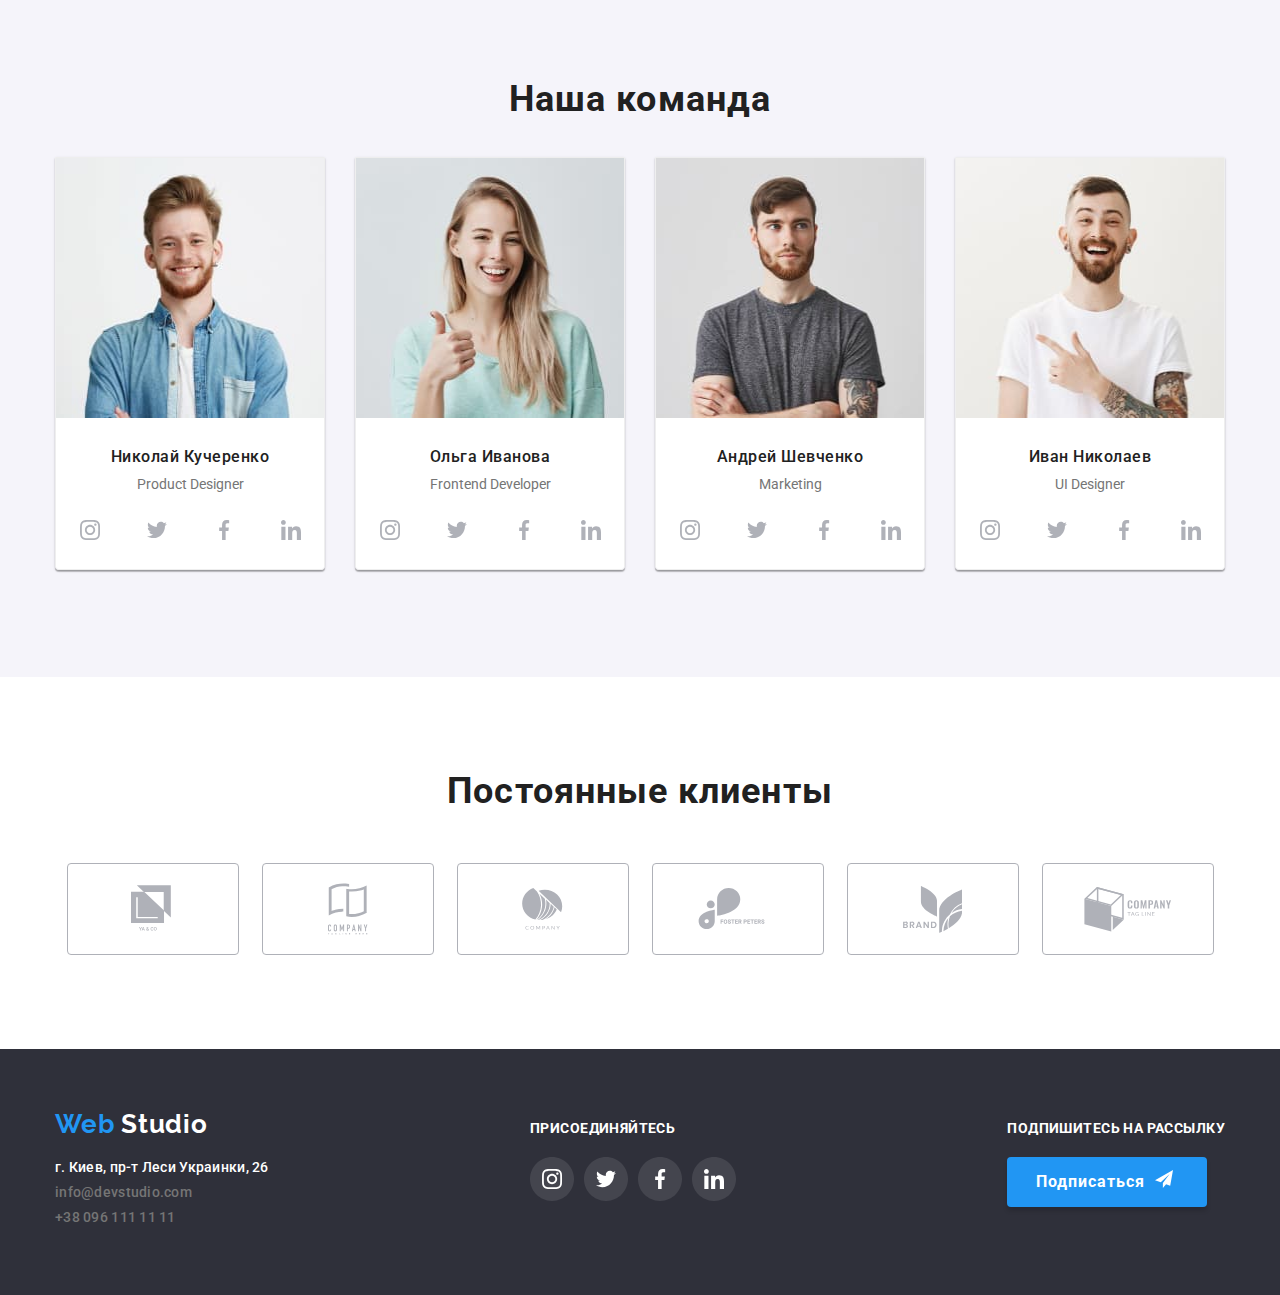
==== commit f408b109: "сделала карточки Чем мы занимаемся" ====
--- a/index.html
+++ b/index.html
@@ -137,18 +137,22 @@
       <div class="container">
         <h2 class="section-title">Чем мы занимаемся</h2>
         <ul class="activities-list list">
+
           <li class="activities-list-item">
             <h3 class="activities-list-item-name">Десктопные приложения</h3>
             <img src="./images/activity-1.jpg" alt="Ноутбук" width="370" height="294" />
           </li>
+
           <li class="activities-list-item">
             <h3 class="activities-list-item-name">Мобильные приложения</h3>
             <img src="./images/activity-2.jpg" alt="Смартфон" width="370" height="294" />
           </li>
+
           <li class="activities-list-item">
             <h3 class="activities-list-item-name">Дизайнерские решения</h3>
             <img src="./images/activity-3.jpg" alt="Стационарный компьютер" width="370" height="294" />
           </li>
+
         </ul>
       </div>
     </section>
--- a/css/style.css
+++ b/css/style.css
@@ -111,6 +111,7 @@
 }
 .company-address-svg {
   fill: currentColor;
+  /*внимательно*/
   margin-right: 10px;
 }
 .company-address-header:hover,
@@ -145,18 +146,6 @@
 .navigation-list-item:not(:last-child) {
   margin-right: 50px;
 }
-/* .navigation-list-link::after {
-  position: absolute;
-
-  content: "";
-  width: 47px;
-  height: 4px;
-  background-color: #2196F3;
-  border-radius: 2px;
-  margin-top: 35px;
-
-  display: block;
- } */
 .current::after {
   content: "";
   width: 100%;
@@ -220,6 +209,9 @@
   background-color: var(--accent-color);
   width: 200px;
   height: 50px;
+  outline: none;
+  border: unset;
+  cursor: pointer;
 
   box-shadow: 0px 4px 4px rgba(0, 0, 0, 0.15);
   border-radius: 4px;
@@ -287,14 +279,28 @@
   display: flex;
   justify-content: center;
 }
+.activities-list-item {
+  position: relative;
+}
 .activities-list-item-name {
+  position: absolute;
+  bottom: 0;
+
   font-weight: 700;
   font-size: 1.14;
   line-height: 16px;
   text-align: center;
   letter-spacing: 0.03em;
   text-transform: uppercase;
-  color: #212121; /*изменить цвет потом*/
+  color: var(--accent-text); 
+
+  background: rgba(47, 48, 58, 0.8);
+  width: 370px;
+  height: 70px;
+
+  display: flex;
+  justify-content: center;
+  align-items: center;
 }
 .activities .section-title {
   margin-bottom: 50px;
@@ -514,24 +520,27 @@
   fill: #fff;
 }
 .subscribe-button {
-font-weight: 700;
-font-size: 16px;
-line-height: 1.87;
-letter-spacing: 0.06em;
-color: #ffffff;
-background-color: var(--accent-color);
-width: 200px;
-height: 50px;
-
-box-shadow: 0px 4px 4px rgba(0, 0, 0, 0.15);
-border-radius: 4px;
-display: flex;
-align-items: center;
-justify-content: center;
+  font-weight: 700;
+  font-size: 16px;
+  line-height: 1.87;
+  letter-spacing: 0.06em;
+  color: #ffffff;
+  background-color: var(--accent-color);
+  width: 200px;
+  height: 50px;
+  outline: none;
+  border: unset;
+  cursor: pointer;
+
+  box-shadow: 0px 4px 4px rgba(0, 0, 0, 0.15);
+  border-radius: 4px;
+  display: flex;
+  align-items: center;
+  justify-content: center;
 }
 .subscribe-button-icon {
-fill: #fff;
- margin-left: 10px;
+  fill: #fff;
+  margin-left: 10px;
 }
 .footer {
   background-color: var(--background-dark-color);
@@ -560,14 +569,24 @@
   line-height: 1.62;
   letter-spacing: 0.03em;
   color: var(--title-text-color);
+  border: unset;
+  padding-left: 22px;
+  padding-right: 22px;
+  padding-top: 6px;
+  padding-bottom: 6px;
+  cursor: pointer;
+  border-radius: 4px;
 
   margin-right: 8px;
-  outline: 2px black;
 }
 .portfolio-button-list-item:hover,
 .portfolio-button-list-item:focus {
   color: var(--accent-text);
   background-color: var(--accent-color);
+  box-shadow: 0px 2px 2px rgba(0, 0, 0, 0.12),
+  0px 1px 2px rgba(0, 0, 0, 0.08),
+  0px 3px 1px rgba(0, 0, 0, 0.1);
+  border-radius: 4px;
 }
 .portfolio-example-title {
   font-weight: 700;
@@ -592,10 +611,20 @@
   margin-right: 30px;
   margin-bottom: 30px;
 }
+.portfolio-card-link:hover,
+.portfolio-card-link:focus {
+  box-shadow: 1px 4px 6px
+  rgba(0, 0, 0, 0.16), 0px 4px 4px
+  rgba(0, 0, 0, 0.06), 0px 1px 1px
+  rgba(0, 0, 0, 0.12);
+}
+.portfolio-card-link {
+    display: block;
+}
 .portfolio-example-list-item:nth-child(3n) {
   margin-right: 0;
 }
-.portfolio-example-list-item:nth-child(n + 6) {
+.portfolio-example-list-item:nth-child(n + 7) {
   margin-bottom: 0;
 }
 .portfolio-card {
